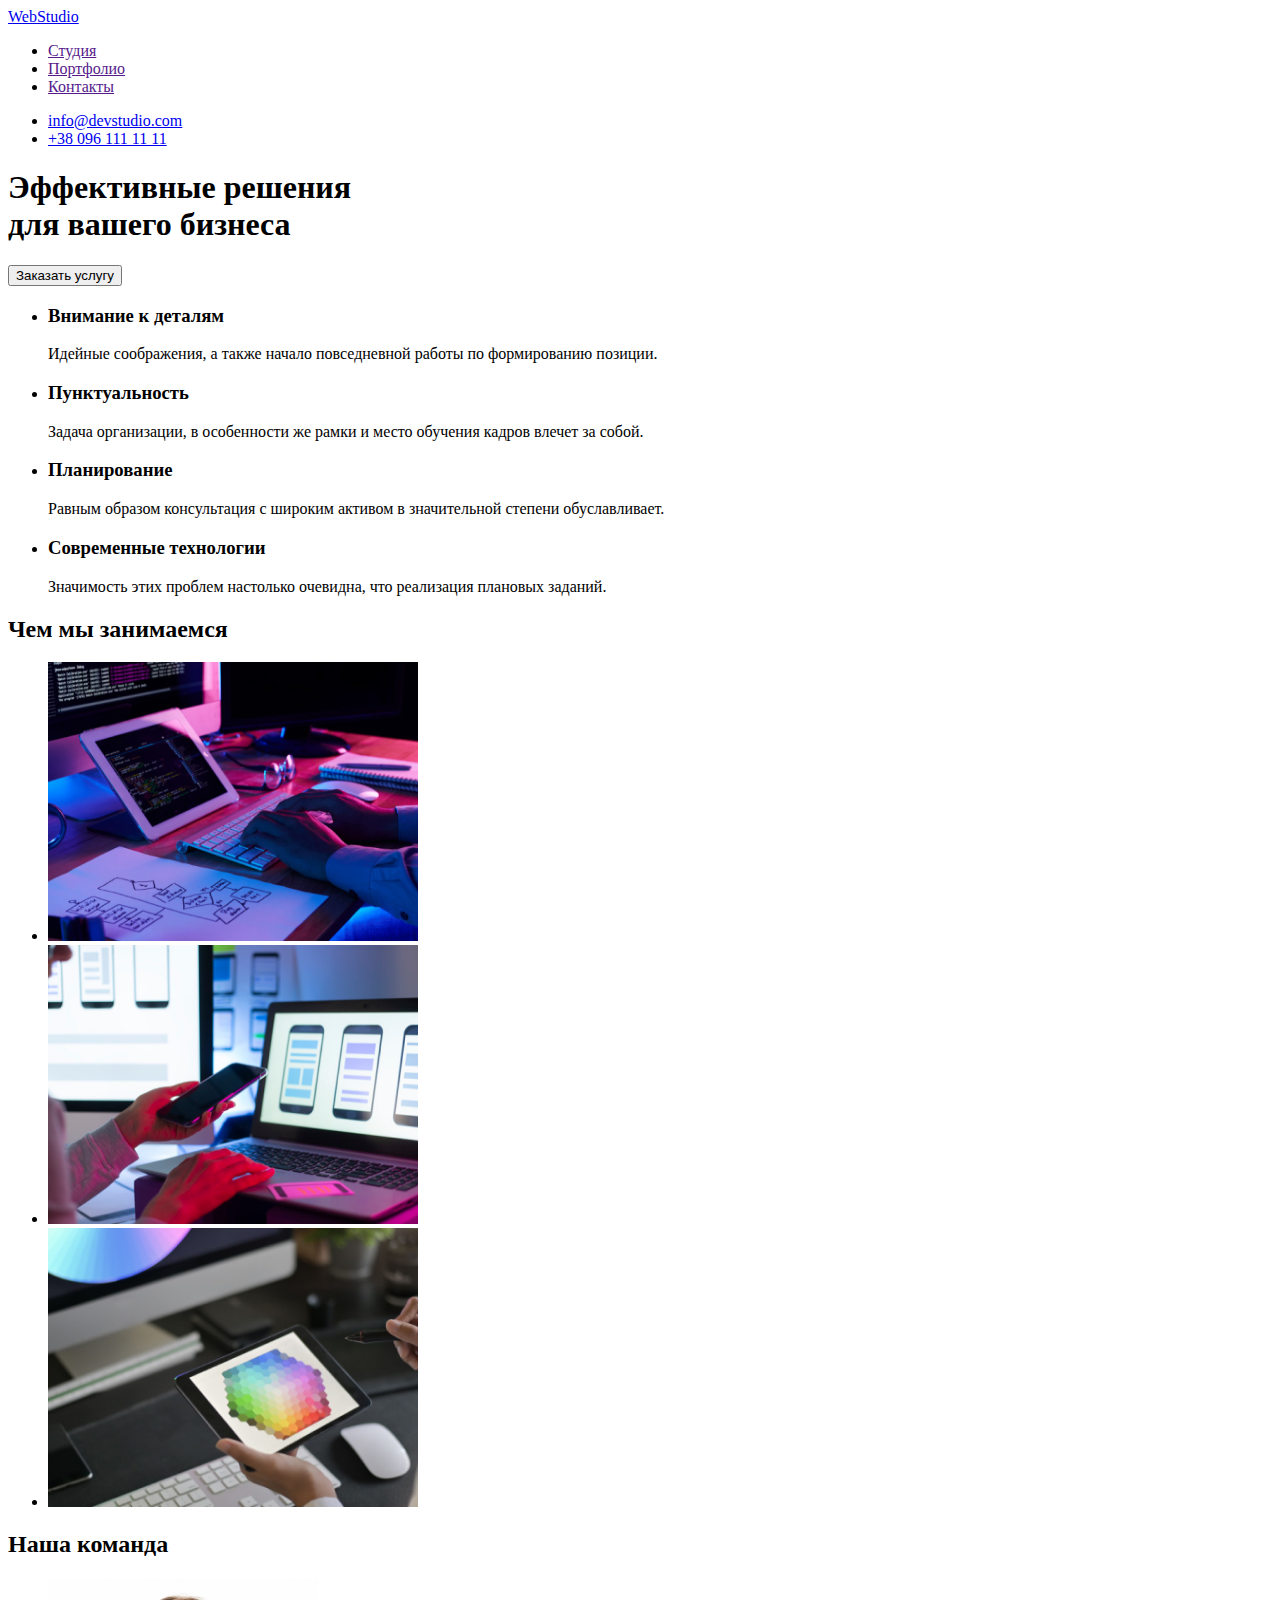
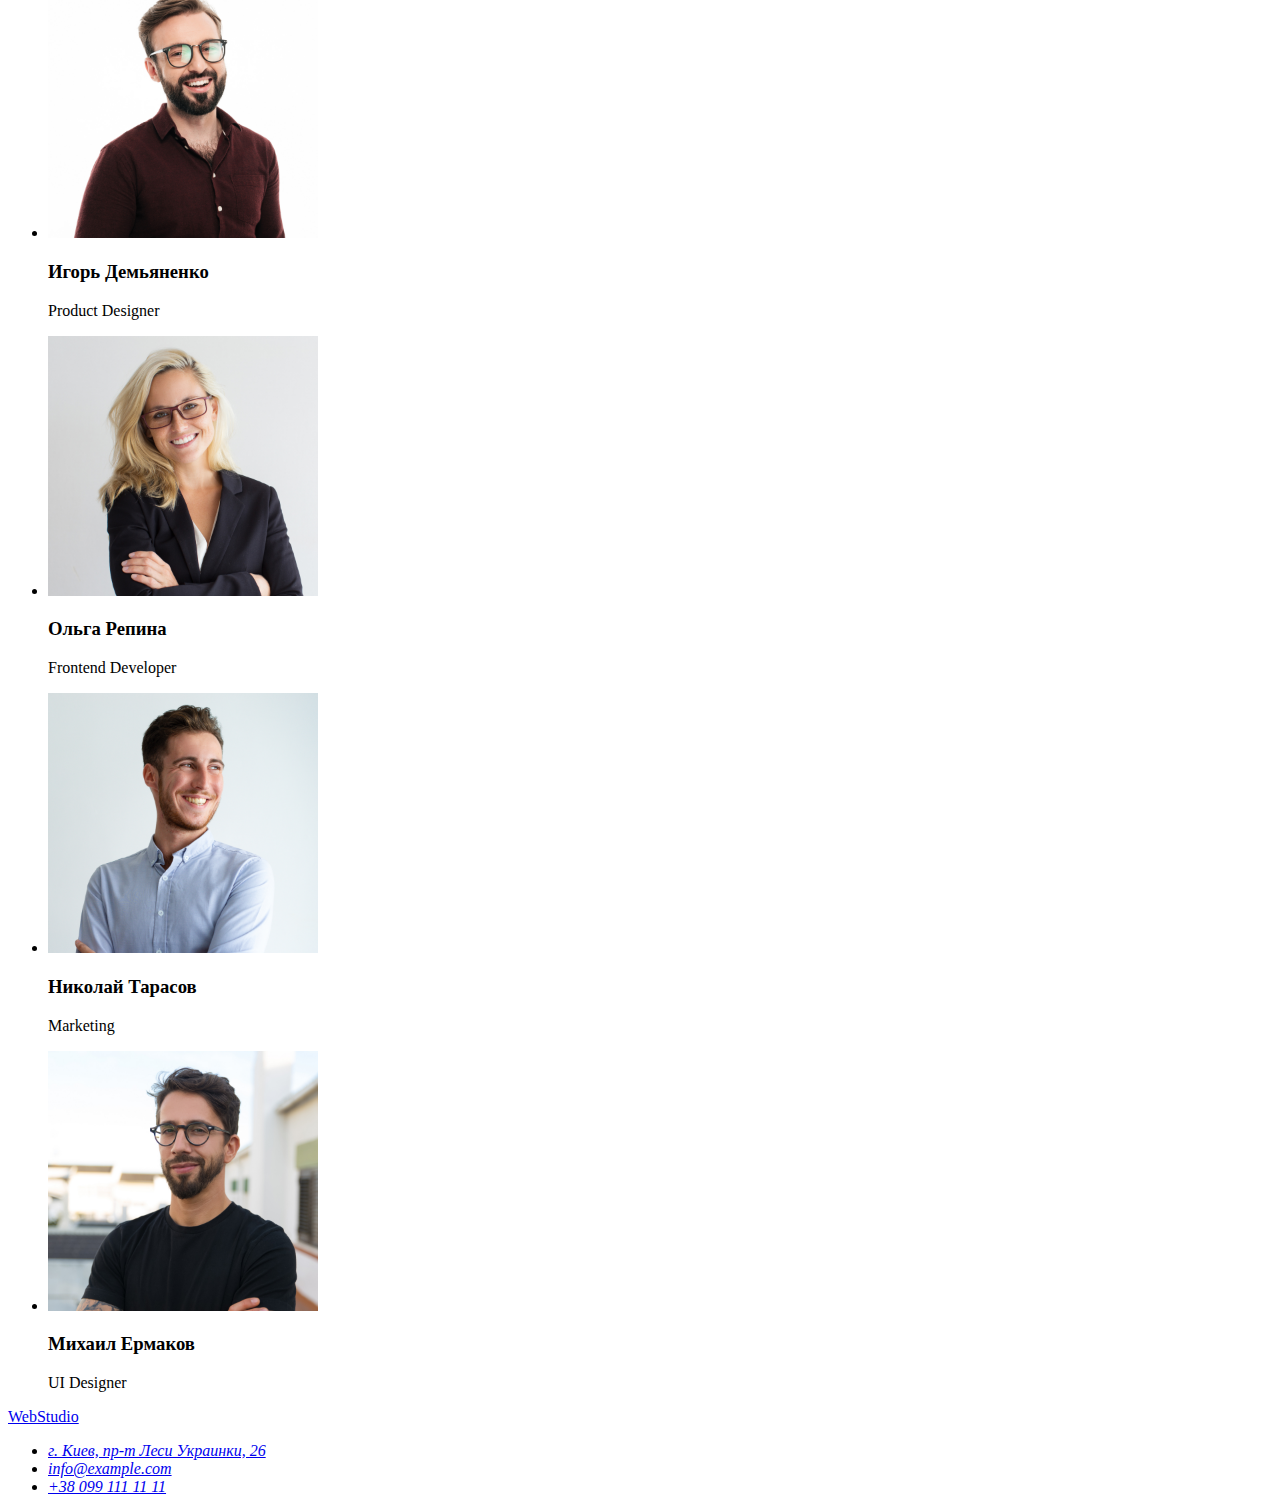
==== index.html @ e50148cd "Copied files from first repositore" ====
<!DOCTYPE html>
<html lang="ru">

<head>
    <meta charset="UTF-8">
    <meta http-equiv="X-UA-Compatible" content="IE=edge">
    <meta name="viewport" content="width=device-width, initial-scale=1.0">
    <title>Студия</title>
</head>
<body>
    <header>
        <nav>
            <a href="./index.html" lang="en">WebStudio</a>
            <ul>
                <li>
                    <a href="">Студия</a>
                </li>
                <li>
                    <a href="">Портфолио</a>
                </li>
                <li>
                    <a href="">Контакты</a>
                </li>
            </ul>
        </nav>
        <ul>
            <li>
                <a href="mailto:info@devstudio.com" lang="en">info@devstudio.com</a>
            </li>
            <li>
                <a href="tel:+380961111111">+38 096 111 11 11</a>
            </li>
        </ul>
    </header>
    <main>
        <!--HERO-->
        <section>
            <h1>Эффективные решения <br> для вашего бизнеса</h1>
            <button type="button">Заказать услугу</button>
        </section>
        <section>
            <h2 hidden>Особенности</h2>
            <ul>
                <li>
                    <h3>Внимание к деталям</h3>
                    <p>Идейные соображения, а также начало повседневной работы по формированию позиции.</p>
                </li>
                <li>
                    <h3>Пунктуальность</h3>
                    <p>Задача организации, в особенности же рамки и место обучения кадров влечет за собой.</p>
                </li>
                <li>
                    <h3>Планирование</h3>
                    <p>Равным образом консультация с широким активом в значительной степени обуславливает.</p>
                </li>
                <li>
                    <h3>Современные технологии</h3>
                    <p>Значимость этих проблем настолько очевидна, что реализация плановых заданий.</p>
                </li>
            </ul>
        </section>
        <section>
            <h2>Чем мы занимаемся</h2>
            <ul>
                <li>
                    <img src="./images/Doing/img-1_1.jpg" alt="Человек набирает код" width="370" height="279">
                </li>
                <li>
                    <img src="./images/Doing/img-1_2.jpg" alt="Человек синхронизирует смартфон" width="370"
                        height="279">
                </li>
                <li>
                    <img src="./images/Doing/img-1_3.jpg" alt="Человек выбирает палитру" width="370" height="279">
                </li>
            </ul>
        </section>
        <section>
            <h2>Наша команда</h2>
            <ul>
                <li>
                    <img src="./images/Team/igor-demyanenko.jpg" alt="Игорь Демьяненко" width="270" height="260">
                    <h3>Игорь Демьяненко</h3>
                    <p lang="en">Product Designer</p>
                </li>
                <li>
                    <img src="./images/Team/olga-repina.jpg" alt="Ольга Репина" width="270" height="260">
                    <h3>Ольга Репина</h3>
                    <p lang="en">Frontend Developer</p>
                </li>
                <li>
                    <img src="./images/Team/nikolay-tarasov.jpg" alt="Николай Тарасов" width="270" height="260">
                    <h3>Николай Тарасов</h3>
                    <p lang="en">Marketing</p>
                </li>
                <li>
                    <img src="./images/Team/michile-ermakov.jpg" alt="Михаил Ермаков" width="270" height="260">
                    <h3>Михаил Ермаков</h3>
                    <p lang="en">UI Designer</p>
                </li>
            </ul>
        </section>
    </main>
    <footer>
        <a href="./index.html" lang="en">WebStudio</a>
        <address>
            <ul>
                <li>
                    <a href="https://goo.gl/maps/LRv18BWCtSfgLsTC7" target="_blank" rel="noopener noreferrer">г. Киев,
                        пр-т Леси
                        Украинки, 26</a>
                </li>
                <li>
                    <a href="mailto:info@example.com" lang="en">info@example.com</a>
                </li>
                <li>
                    <a href="tel:+380991111111">+38 099 111 11 11</a>
                </li>
            </ul>
        </address>
    </footer>
</body>
</html>
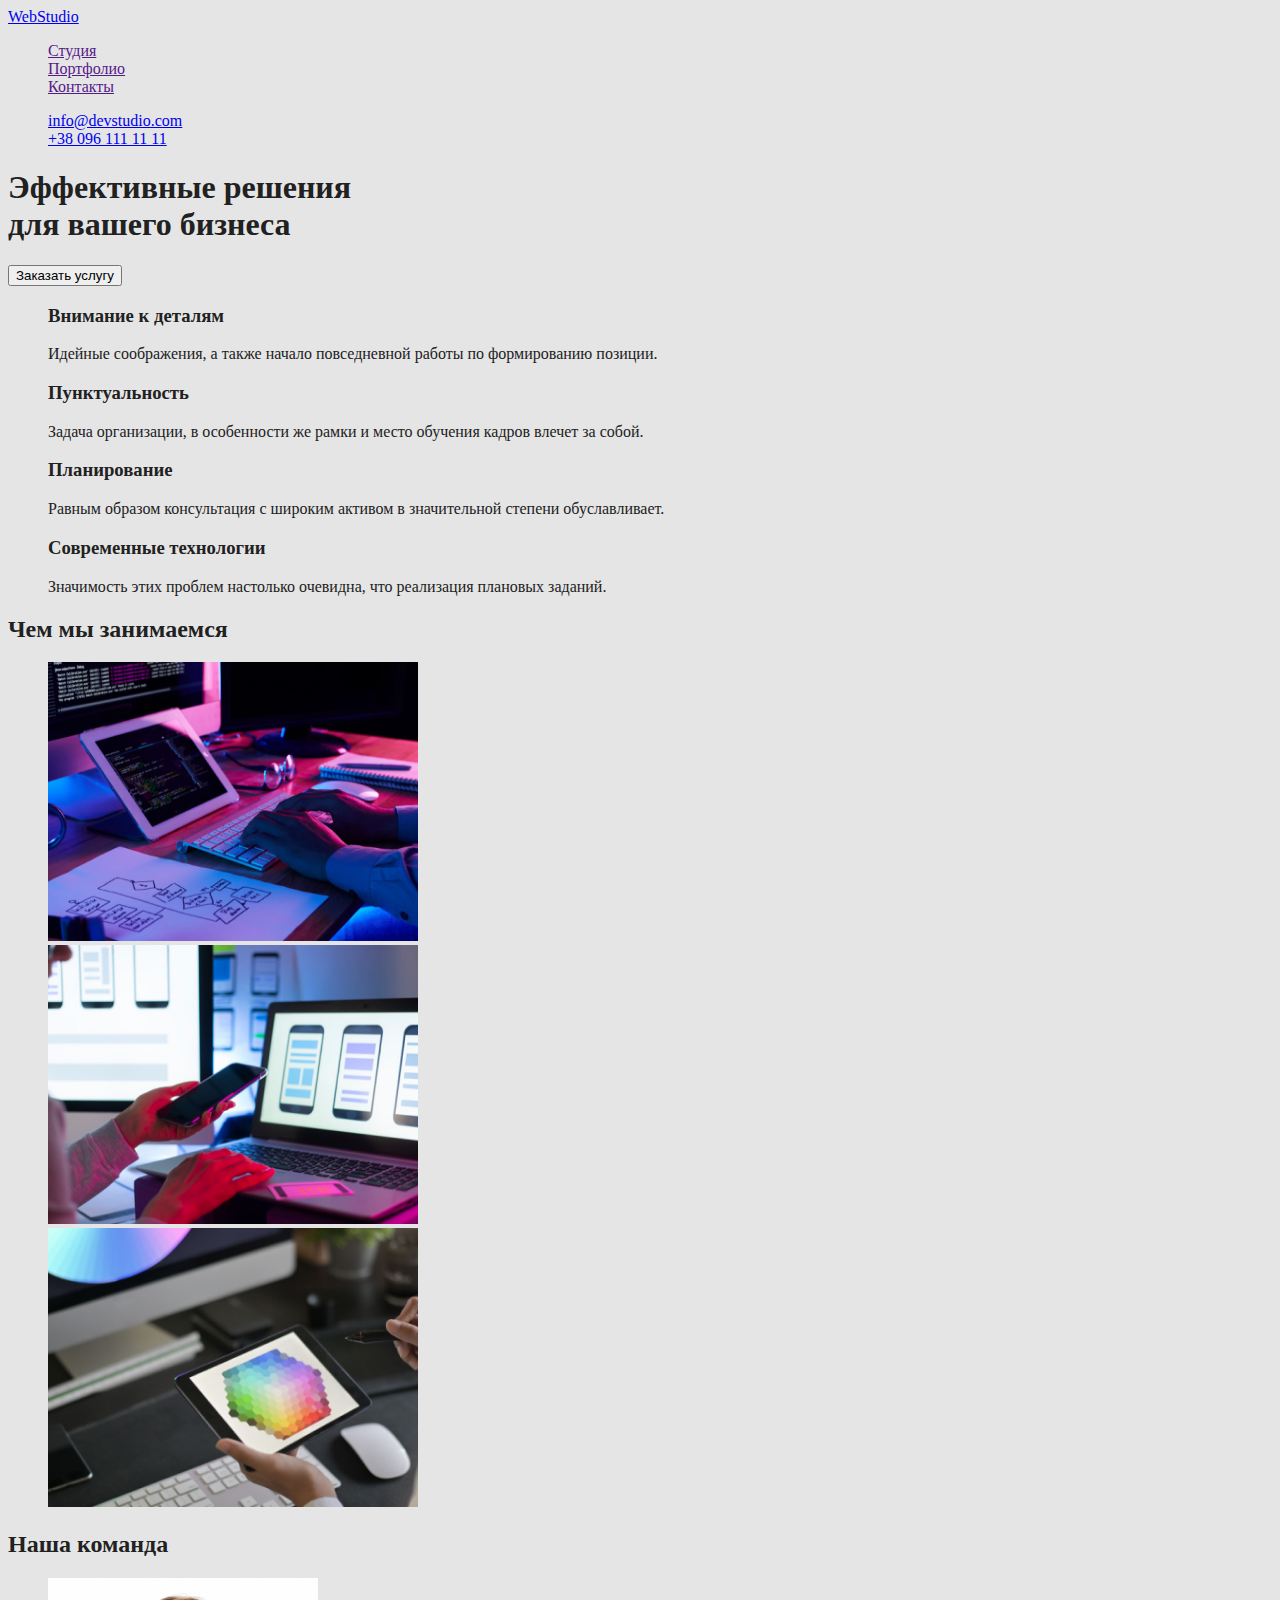
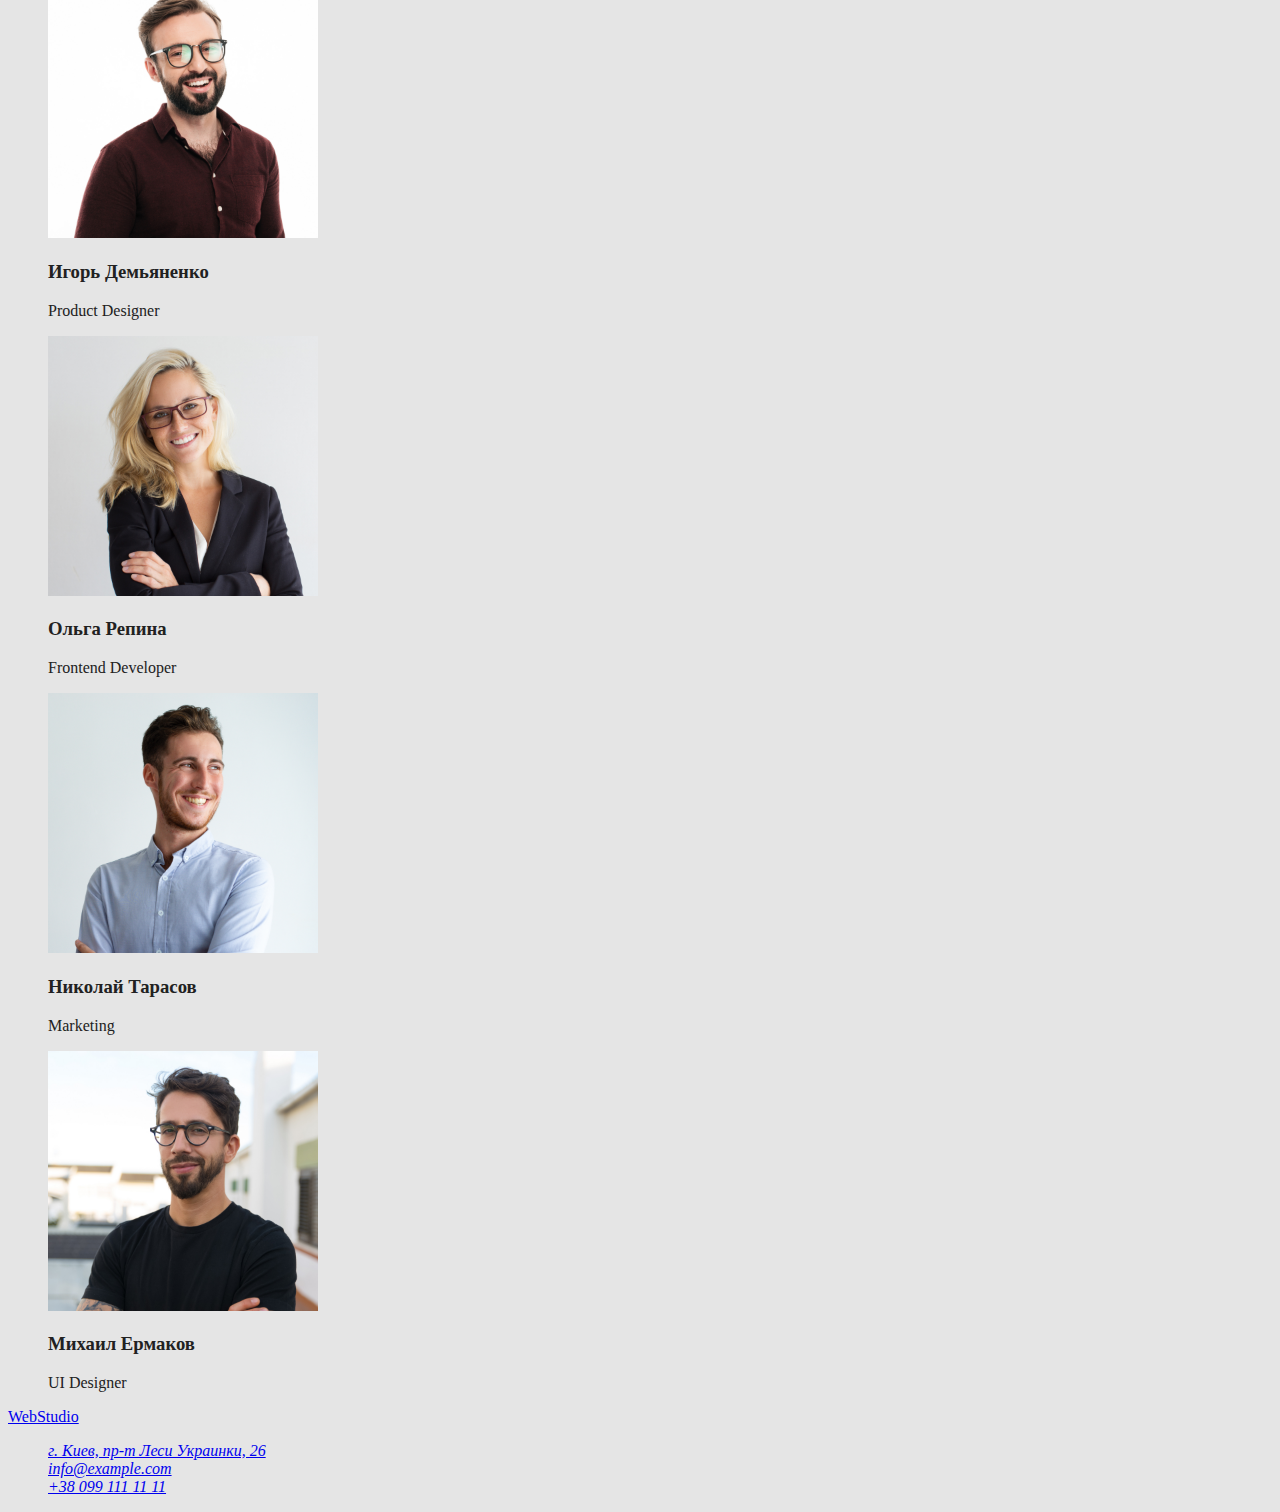
==== commit ed004b94: "list-style none" ====
--- a/index.html
+++ b/index.html
@@ -6,12 +6,13 @@
     <meta http-equiv="X-UA-Compatible" content="IE=edge">
     <meta name="viewport" content="width=device-width, initial-scale=1.0">
     <title>Студия</title>
+    <link rel="stylesheet" href="./css/style.css">
 </head>
 <body>
     <header>
         <nav>
             <a href="./index.html" lang="en">WebStudio</a>
-            <ul>
+            <ul class="site-nav list">
                 <li>
                     <a href="">Студия</a>
                 </li>
@@ -23,7 +24,7 @@
                 </li>
             </ul>
         </nav>
-        <ul>
+        <ul class="contact list">
             <li>
                 <a href="mailto:info@devstudio.com" lang="en">info@devstudio.com</a>
             </li>
@@ -40,7 +41,7 @@
         </section>
         <section>
             <h2 hidden>Особенности</h2>
-            <ul>
+            <ul class="list">
                 <li>
                     <h3>Внимание к деталям</h3>
                     <p>Идейные соображения, а также начало повседневной работы по формированию позиции.</p>
@@ -61,7 +62,7 @@
         </section>
         <section>
             <h2>Чем мы занимаемся</h2>
-            <ul>
+            <ul class="list">
                 <li>
                     <img src="./images/Doing/img-1_1.jpg" alt="Человек набирает код" width="370" height="279">
                 </li>
@@ -76,7 +77,7 @@
         </section>
         <section>
             <h2>Наша команда</h2>
-            <ul>
+            <ul class="list">
                 <li>
                     <img src="./images/Team/igor-demyanenko.jpg" alt="Игорь Демьяненко" width="270" height="260">
                     <h3>Игорь Демьяненко</h3>
@@ -103,7 +104,7 @@
     <footer>
         <a href="./index.html" lang="en">WebStudio</a>
         <address>
-            <ul>
+            <ul class="list">
                 <li>
                     <a href="https://goo.gl/maps/LRv18BWCtSfgLsTC7" target="_blank" rel="noopener noreferrer">г. Киев,
                         пр-т Леси
--- a/css/style.css
+++ b/css/style.css
@@ -0,0 +1,15 @@
+/*основной цвет текста #212121;
+цвет лого #000000;
+цвет лого #2196F3;
+цвет абзаца #757575;
+цвет адрес rgba(255, 255, 255, 0.6);
+цвет адрес #FFFFFF;
+*/
+body {
+  background-color: #e5e5e5;
+  color: #212121;
+}
+
+.list {
+  list-style: none;
+}
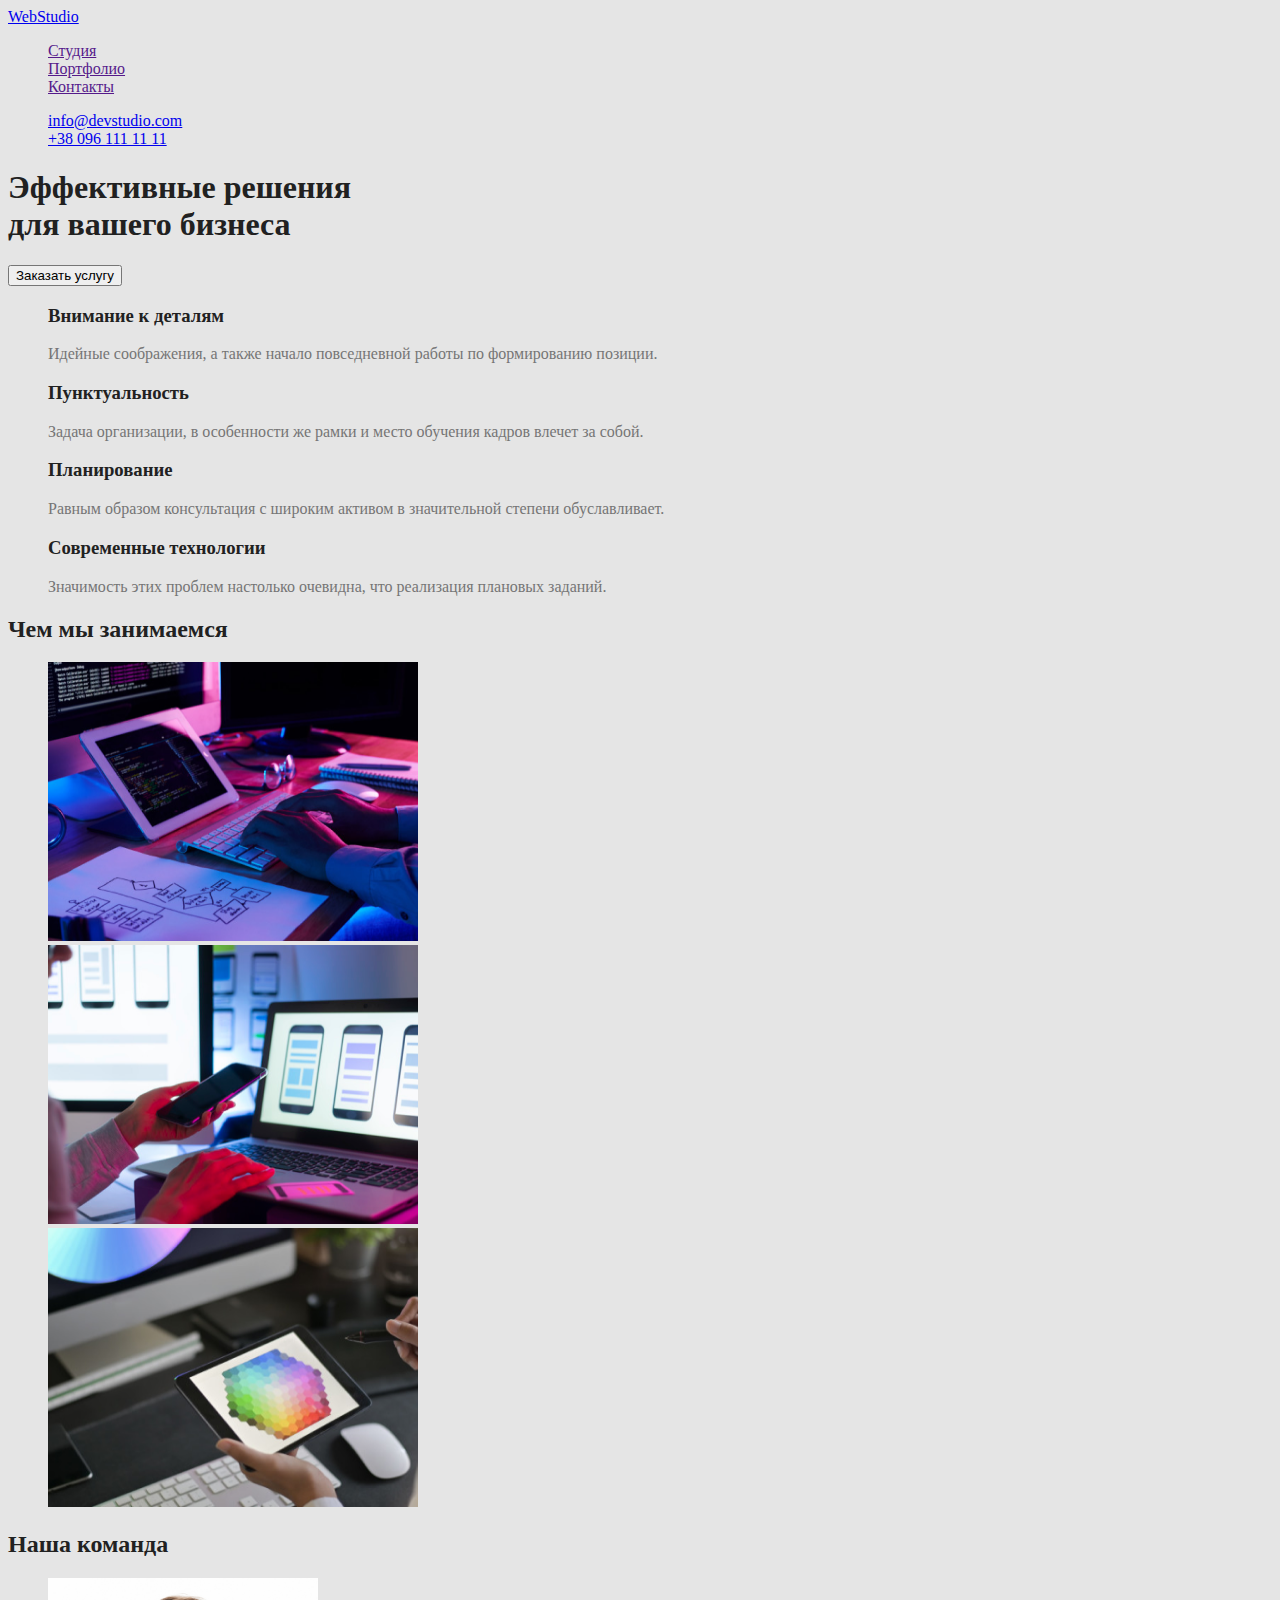
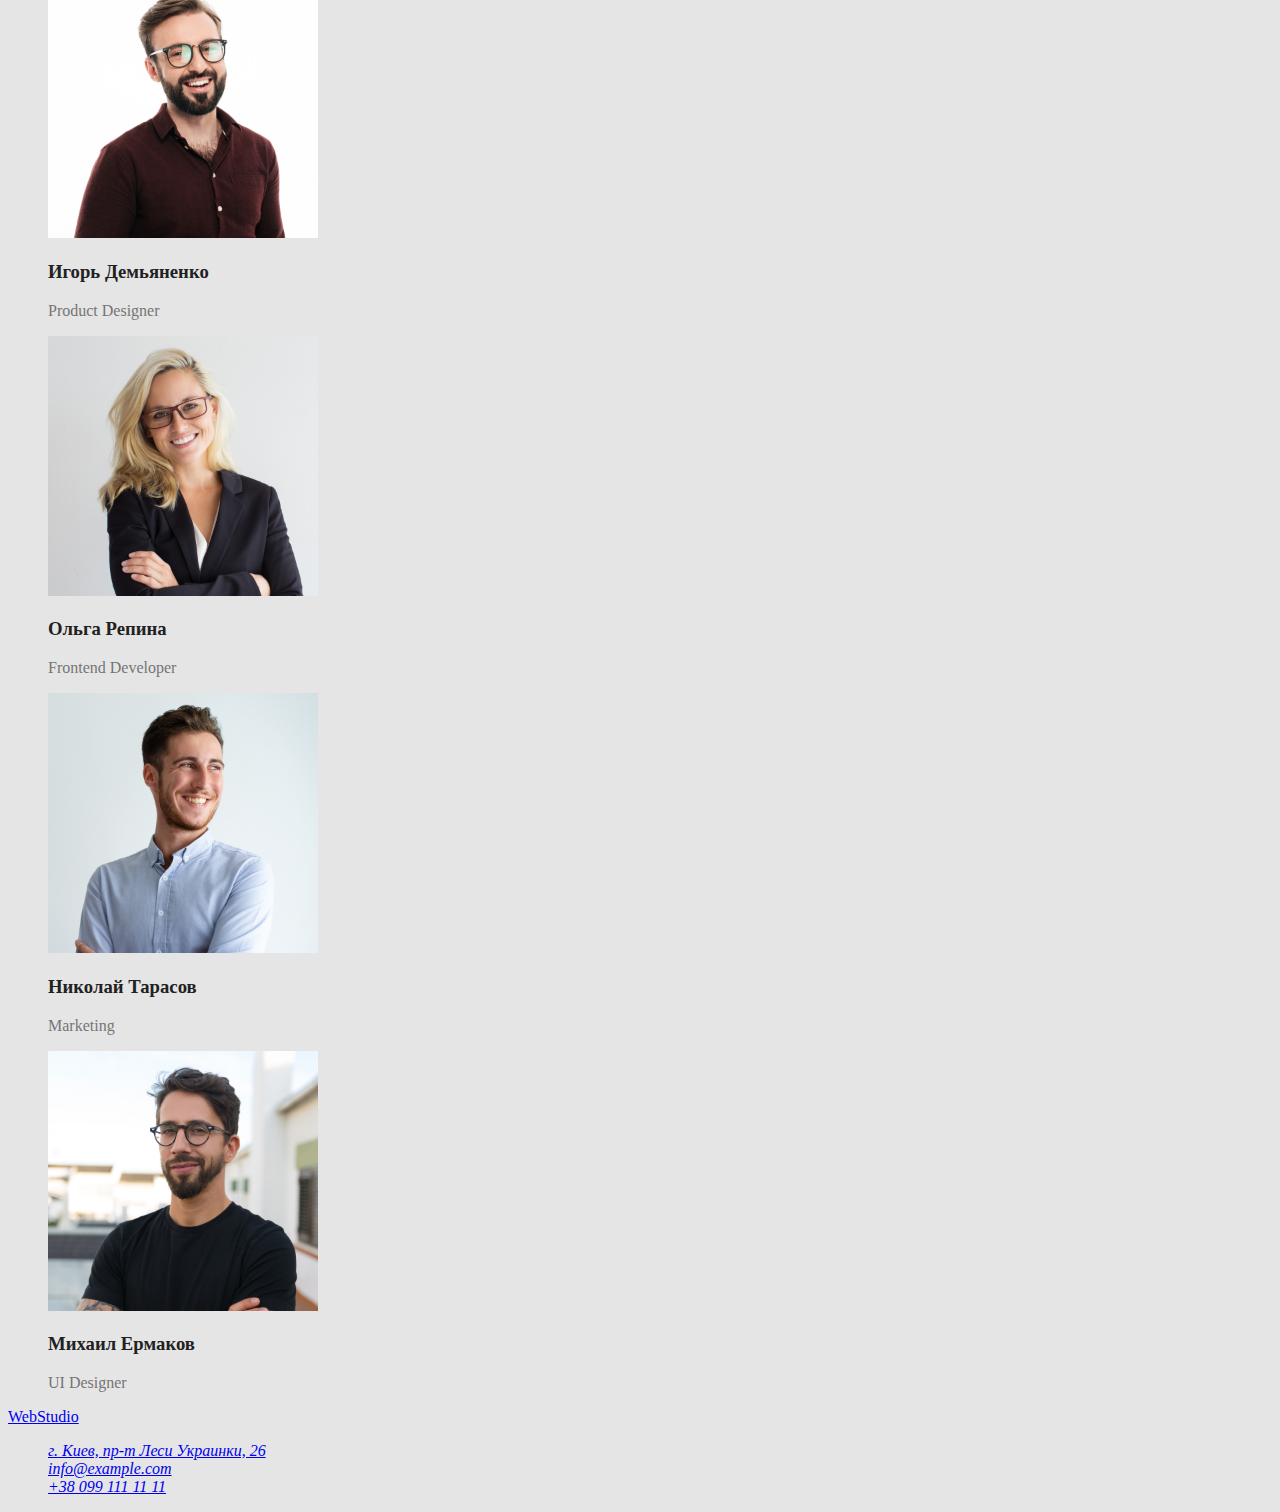
==== commit 65639537: "last" ====
--- a/index.html
+++ b/index.html
@@ -14,13 +14,13 @@
             <a href="./index.html" lang="en">WebStudio</a>
             <ul class="site-nav list">
                 <li>
-                    <a href="">Студия</a>
+                    <a href="" class="link">Студия</a>
                 </li>
                 <li>
-                    <a href="">Портфолио</a>
+                    <a href="" class="link">Портфолио</a>
                 </li>
                 <li>
-                    <a href="">Контакты</a>
+                    <a href="" class="link">Контакты</a>
                 </li>
             </ul>
         </nav>
--- a/css/style.css
+++ b/css/style.css
@@ -1,9 +1,10 @@
 /*основной цвет текста #212121;
 цвет лого #000000;
-цвет лого #2196F3;
+цвет лого и нав #2196F3;
 цвет абзаца #757575;
 цвет адрес rgba(255, 255, 255, 0.6);
 цвет адрес #FFFFFF;
+цвет подвала #2F303A
 */
 body {
   background-color: #e5e5e5;
@@ -13,3 +14,45 @@
 .list {
   list-style: none;
 }
+
+.site-nav .link:hover,
+.link:focus {
+  color: #2196f3;
+}
+
+.full-logo {
+  color: black;
+}
+
+.full-logo-footer {
+  color: #ffffff;
+}
+
+.web-logo {
+  color: #2196f3;
+}
+
+p {
+  color: #757575;
+}
+
+.contact {
+  color: #757575;
+}
+
+.bottom-part {
+  background-color: #2f303a;
+}
+
+.address-link {
+  color: rgba(255, 255, 255, 0.6);
+}
+
+.buttons {
+  color: #f5f4fa;
+}
+
+.buttons:hover,
+.buttons:focus {
+  color: #2196f3;
+}
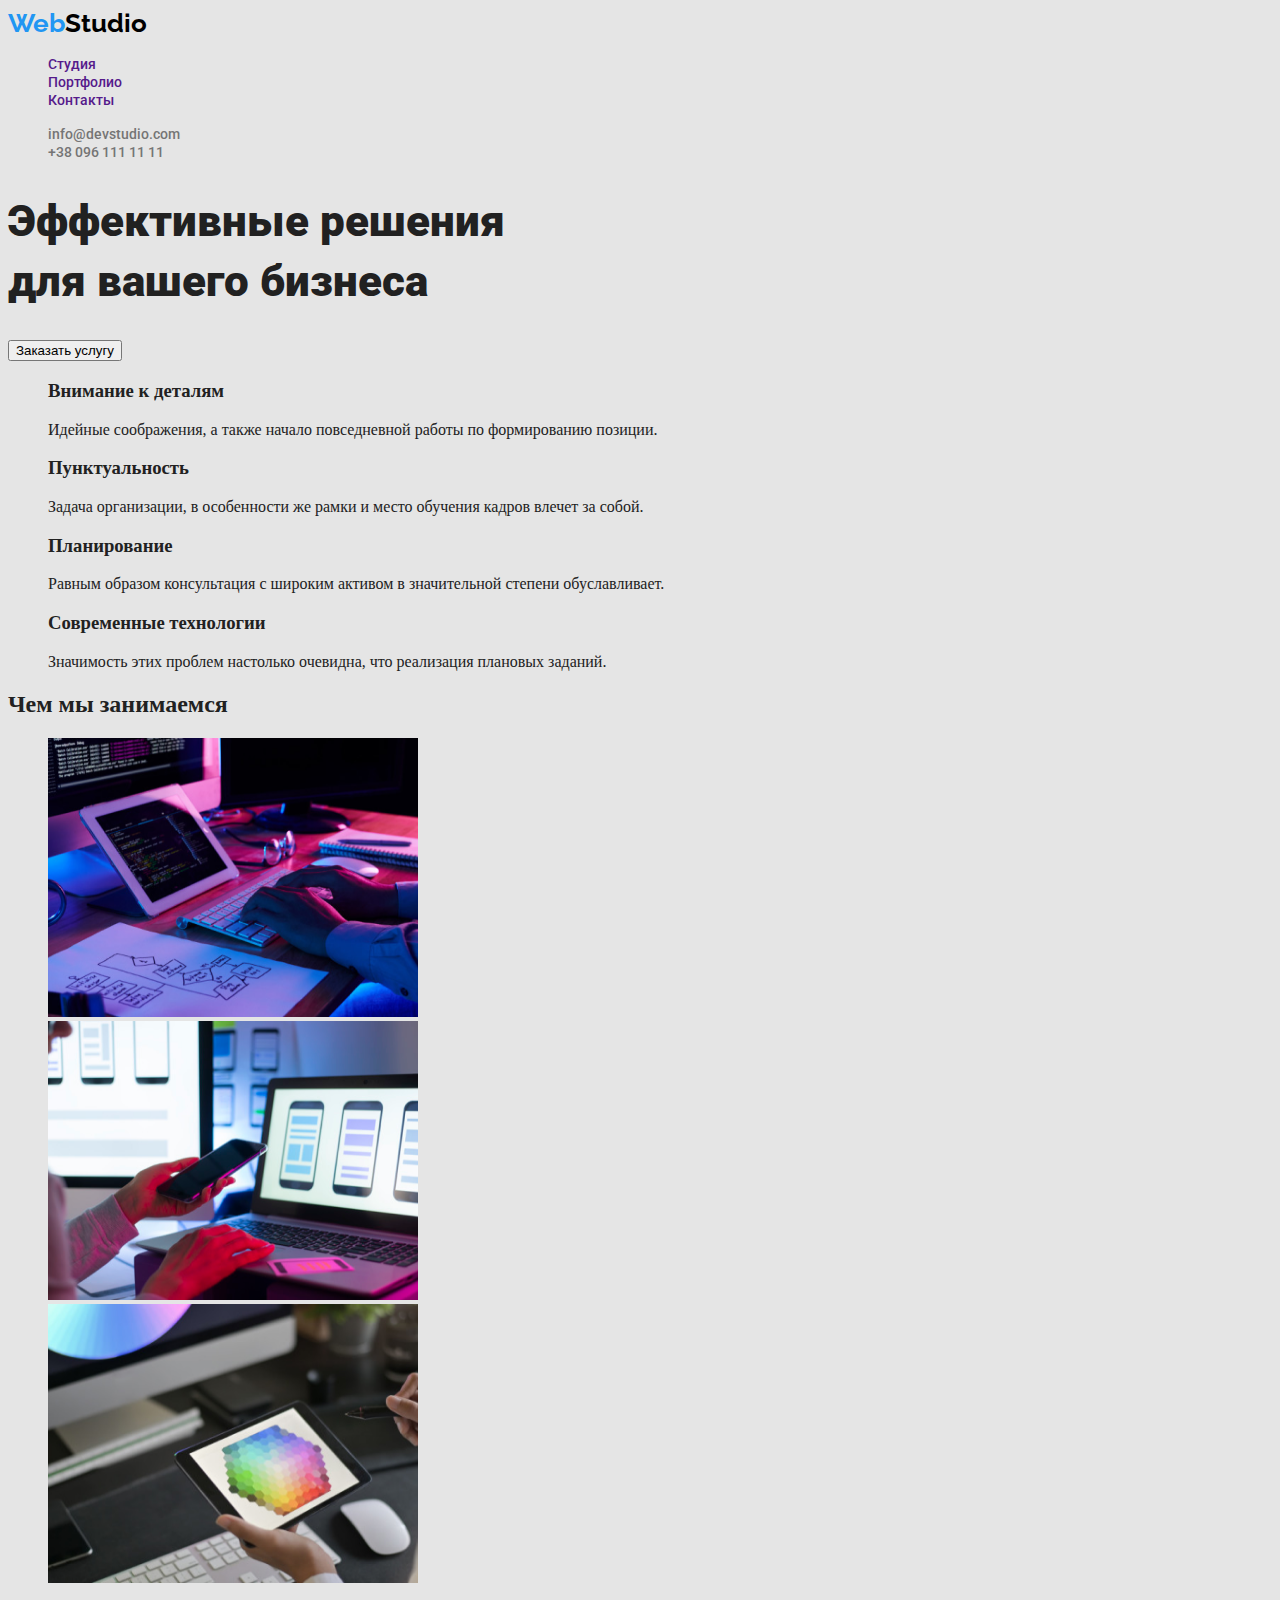
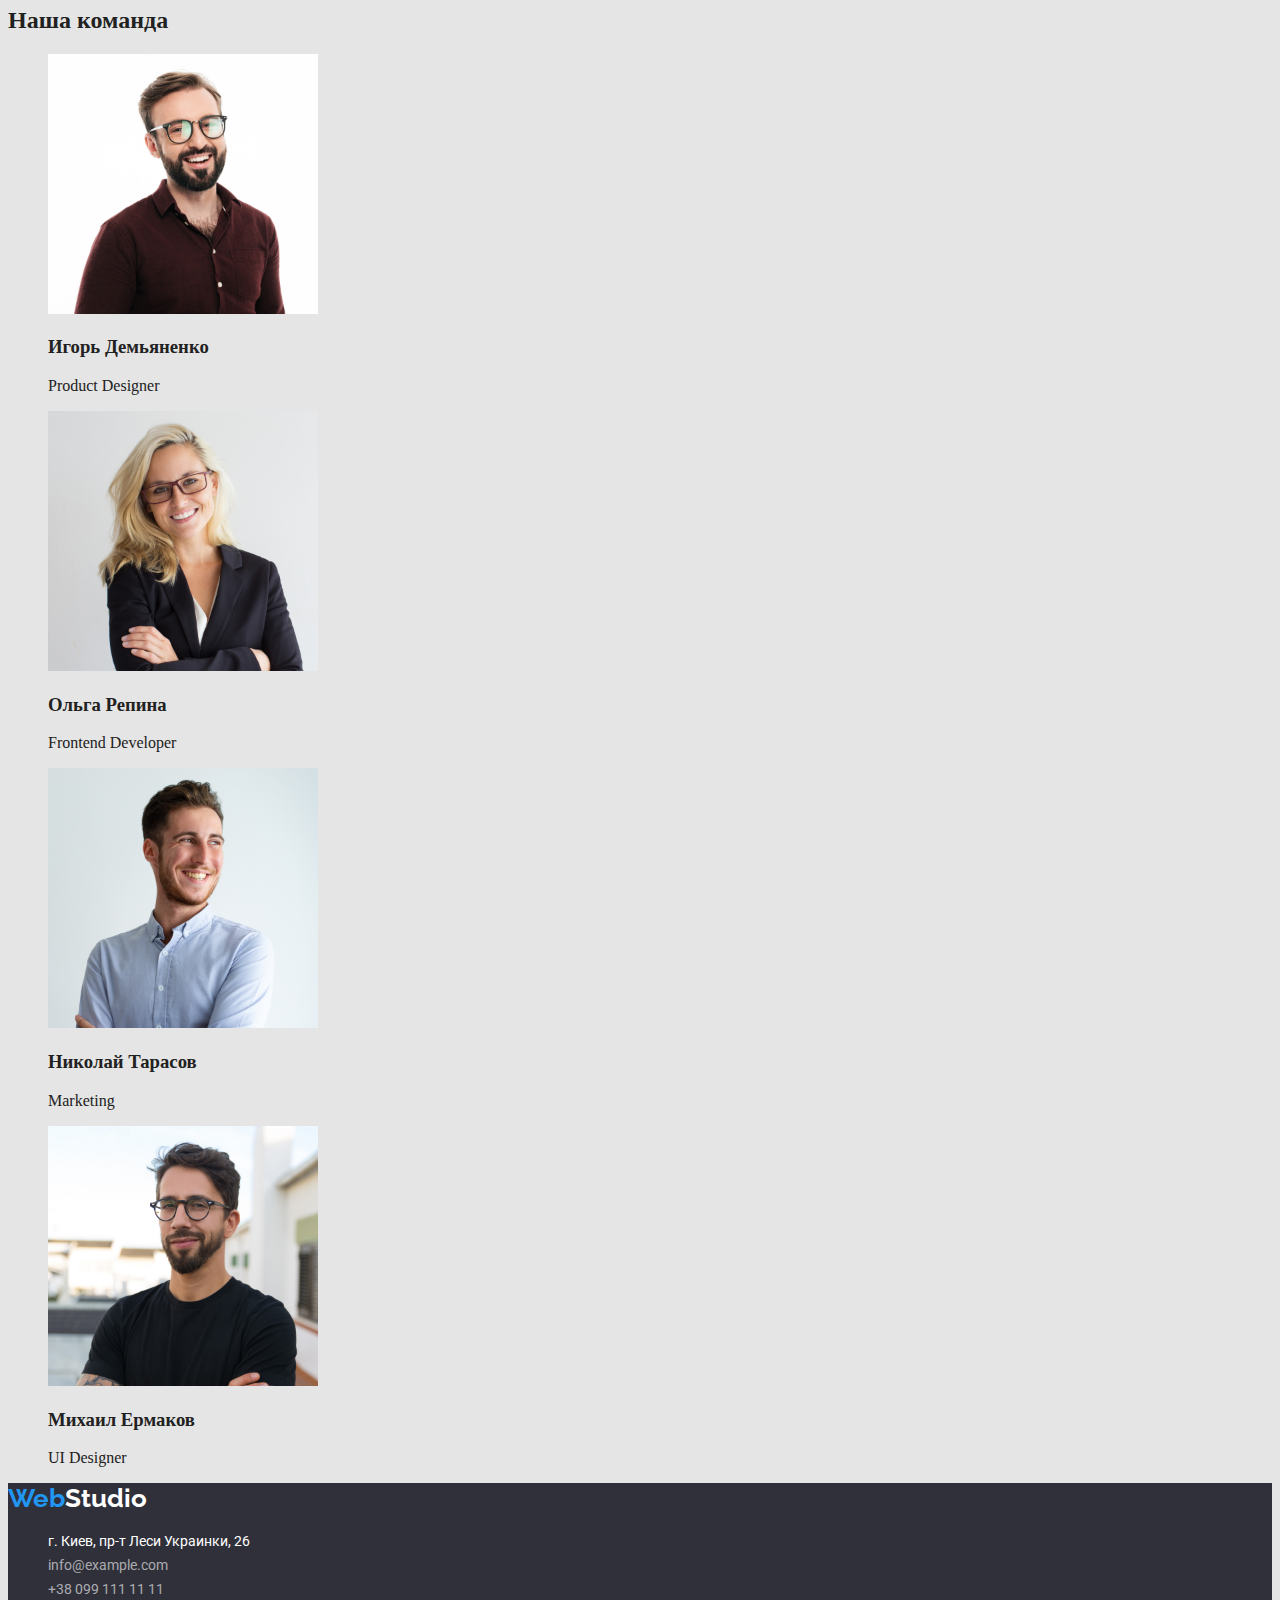
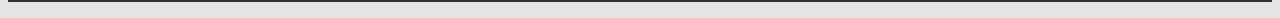
==== commit 386c7a4c: "work with index" ====
--- a/index.html
+++ b/index.html
@@ -6,12 +6,15 @@
     <meta http-equiv="X-UA-Compatible" content="IE=edge">
     <meta name="viewport" content="width=device-width, initial-scale=1.0">
     <title>Студия</title>
+    <link rel="preconnect" href="https://fonts.gstatic.com">
+    <link href="https://fonts.googleapis.com/css2?family=Raleway:wght@700&family=Roboto:wght@400;500;700;900&display=swap"
+        rel="stylesheet">
     <link rel="stylesheet" href="./css/style.css">
 </head>
 <body>
     <header>
         <nav>
-            <a href="./index.html" lang="en">WebStudio</a>
+            <a href="./index.html" lang="en" class="full-logo"><span class="web-logo">Web</span>Studio</a>
             <ul class="site-nav list">
                 <li>
                     <a href="" class="link">Студия</a>
@@ -26,10 +29,10 @@
         </nav>
         <ul class="contact list">
             <li>
-                <a href="mailto:info@devstudio.com" lang="en">info@devstudio.com</a>
+                <a href="mailto:info@devstudio.com" lang="en" class="address-link">info@devstudio.com</a>
             </li>
             <li>
-                <a href="tel:+380961111111">+38 096 111 11 11</a>
+                <a href="tel:+380961111111" class="address-link">+38 096 111 11 11</a>
             </li>
         </ul>
     </header>
@@ -102,22 +105,25 @@
         </section>
     </main>
     <footer>
-        <a href="./index.html" lang="en">WebStudio</a>
-        <address>
-            <ul class="list">
-                <li>
-                    <a href="https://goo.gl/maps/LRv18BWCtSfgLsTC7" target="_blank" rel="noopener noreferrer">г. Киев,
-                        пр-т Леси
-                        Украинки, 26</a>
-                </li>
-                <li>
-                    <a href="mailto:info@example.com" lang="en">info@example.com</a>
-                </li>
-                <li>
-                    <a href="tel:+380991111111">+38 099 111 11 11</a>
-                </li>
-            </ul>
-        </address>
+        <div class="bottom-part">
+            <a href="./index.html" lang="en" class="full-logo-footer"><span class="web-logo">Web</span>Studio</a>
+            <address>
+                <ul class="list">
+                    <li>
+                        <a href="https://goo.gl/maps/LRv18BWCtSfgLsTC7" target="_blank" rel="noopener noreferrer"
+                            class="address-footer">г. Киев,
+                            пр-т Леси
+                            Украинки, 26</a>
+                    </li>
+                    <li>
+                        <a href="mailto:info@example.com" lang="en" class="address-link">info@example.com</a>
+                    </li>
+                    <li>
+                        <a href="tel:+380991111111" class="address-link">+38 099 111 11 11</a>
+                    </li>
+                </ul>
+            </address>
+        </div>
     </footer>
 </body>
 </html>--- a/css/style.css
+++ b/css/style.css
@@ -1,11 +1,3 @@
-/*основной цвет текста #212121;
-цвет лого #000000;
-цвет лого и нав #2196F3;
-цвет абзаца #757575;
-цвет адрес rgba(255, 255, 255, 0.6);
-цвет адрес #FFFFFF;
-цвет подвала #2F303A
-*/
 body {
   background-color: #e5e5e5;
   color: #212121;
@@ -17,42 +9,137 @@
 
 .site-nav .link:hover,
 .link:focus {
+  font-family: Roboto;
+  font-style: normal;
+  font-weight: 500;
+  font-size: 14px;
+  line-height: 1.14;
   color: #2196f3;
+  text-decoration: none;
 }
 
+.site-nav .link {
+  font-family: Roboto;
+  font-style: normal;
+  font-weight: 500;
+  font-size: 14px;
+  line-height: 1.14;
+  text-decoration: none;
+}
+
+.contact a {
+  font-family: Roboto;
+  font-style: normal;
+  font-weight: 500;
+  font-size: 14px;
+  line-height: 1.2;
+  color: #757575;
+  text-decoration: none;
+}
+
+.button-link {
+  font-family: Roboto;
+  font-style: normal;
+  font-weight: 500;
+  font-size: 16px;
+  line-height: 1.6;
+  border: none;
+  background: #f5f4fa;
+  cursor: pointer;
+  border-radius: 4px;
+}
+
+.button-link:focus,
+.button-link:hover {
+  font-family: Roboto;
+  font-style: normal;
+  font-weight: 500;
+  font-size: 16px;
+  line-height: 1.6;
+  color: #ffffff;
+  background-color: #2196f3;
+  cursor: pointer;
+  border-radius: 4px;
+}
 .full-logo {
+  font-family: Raleway;
+  font-style: normal;
+  font-weight: bold;
+  font-size: 26px;
+  line-height: 1.2;
   color: black;
+  text-decoration: none;
 }
 
 .full-logo-footer {
+  font-family: Raleway;
+  font-style: normal;
+  font-weight: bold;
+  font-size: 26px;
+  line-height: 1.2;
   color: #ffffff;
+  text-decoration: none;
 }
 
 .web-logo {
   color: #2196f3;
 }
 
-p {
-  color: #757575;
-}
-
-.contact {
-  color: #757575;
-}
-
 .bottom-part {
   background-color: #2f303a;
 }
 
-.address-link {
-  color: rgba(255, 255, 255, 0.6);
+.examples h3 {
+  font-family: Roboto;
+  font-style: normal;
+  font-weight: bold;
+  font-size: 18px;
+  line-height: 2;
 }
 
-.buttons {
-  color: #f5f4fa;
+.examples p {
+  font-family: Roboto;
+  font-style: normal;
+  font-weight: normal;
+  font-size: 16px;
+  line-height: 1.8;
+  color: #757575;
 }
 
-.buttons:hover,
-.buttons:focus {
+.address-link {
+  font-family: Roboto;
+  font-style: normal;
+  font-weight: normal;
+  font-size: 14px;
+  line-height: 1.7;
+  color: rgba(255, 255, 255, 0.6);
+  text-decoration: none;
+}
+
+.address-link:hover,
+.address-link:focus {
+  font-family: Roboto;
+  font-style: normal;
+  font-weight: 500;
+  font-size: 14px;
+  line-height: 1.2;
   color: #2196f3;
 }
+
+.address-footer {
+  font-family: Roboto;
+  font-style: normal;
+  font-weight: normal;
+  font-size: 14px;
+  line-height: 1.7;
+  color: #ffffff;
+  text-decoration: none;
+}
+
+h1 {
+  font-family: Roboto;
+  font-style: normal;
+  font-weight: 900;
+  font-size: 44px;
+  line-height: 60px;
+}
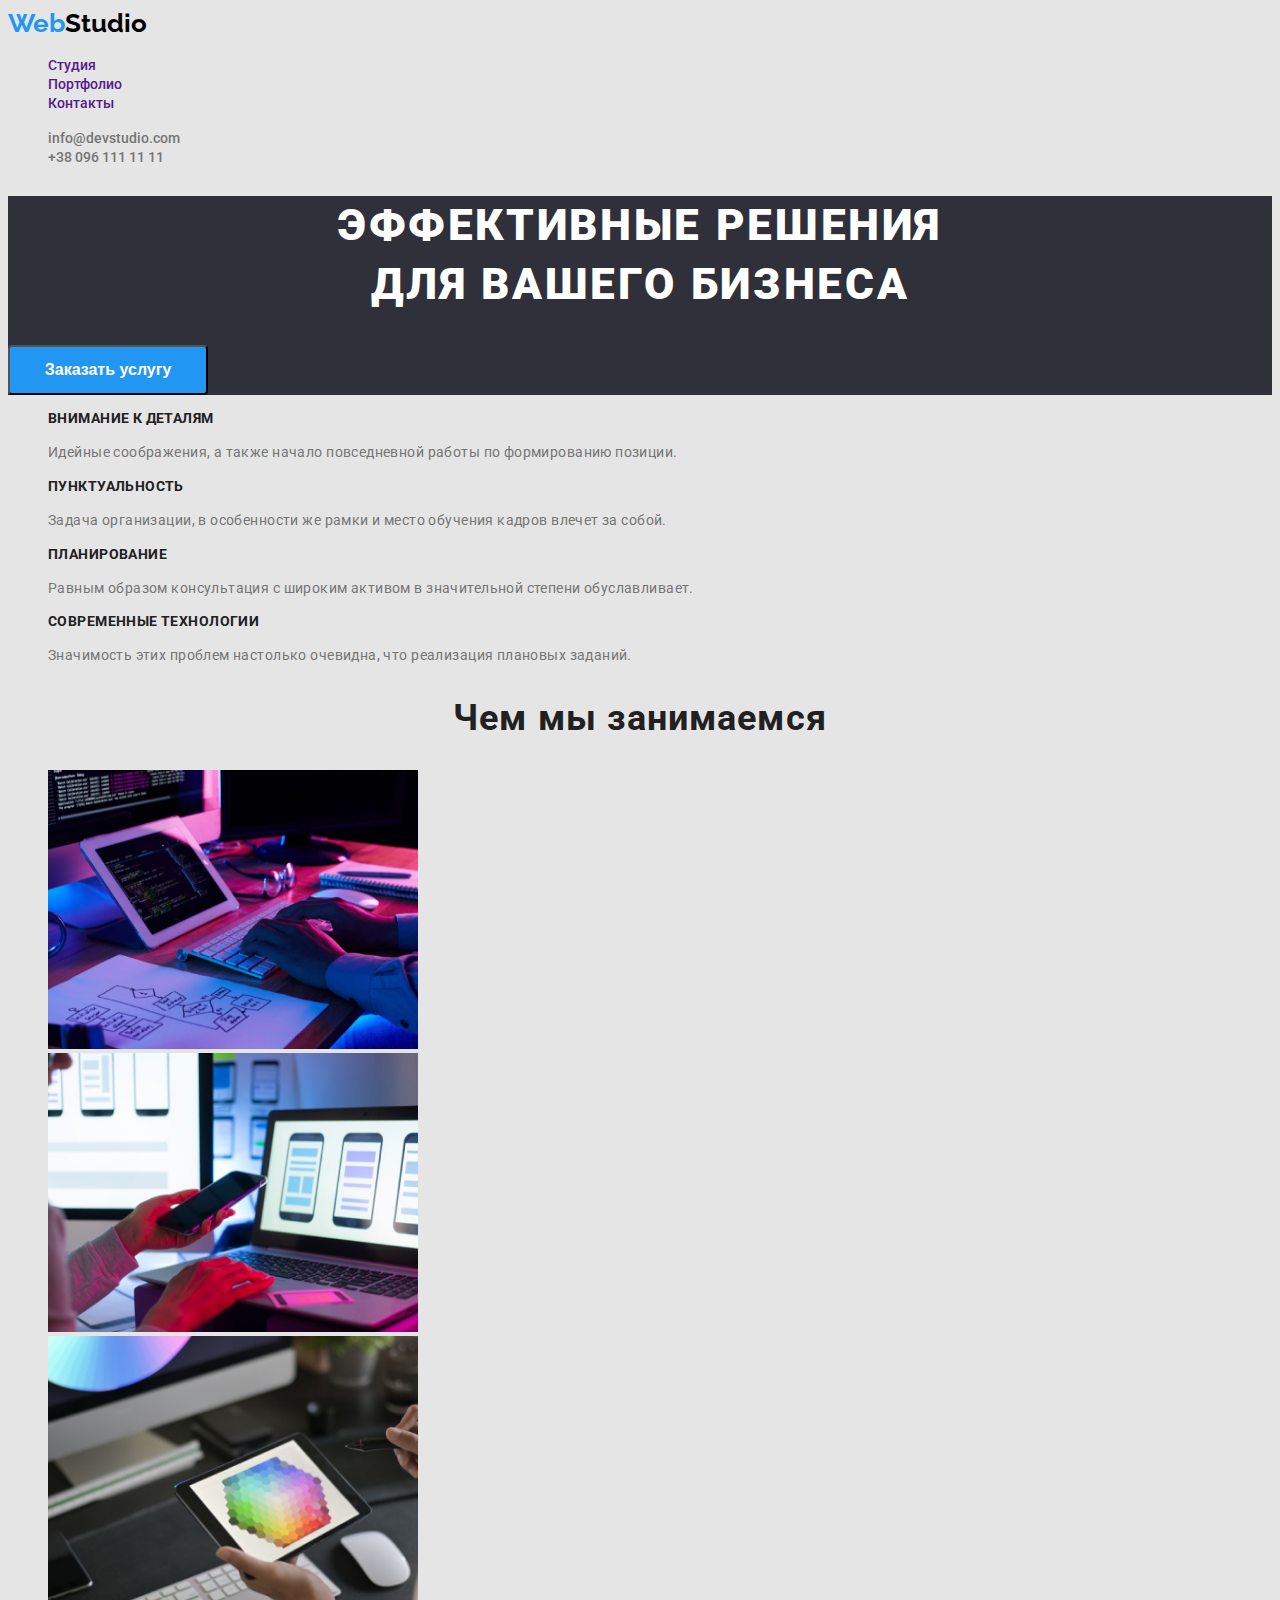
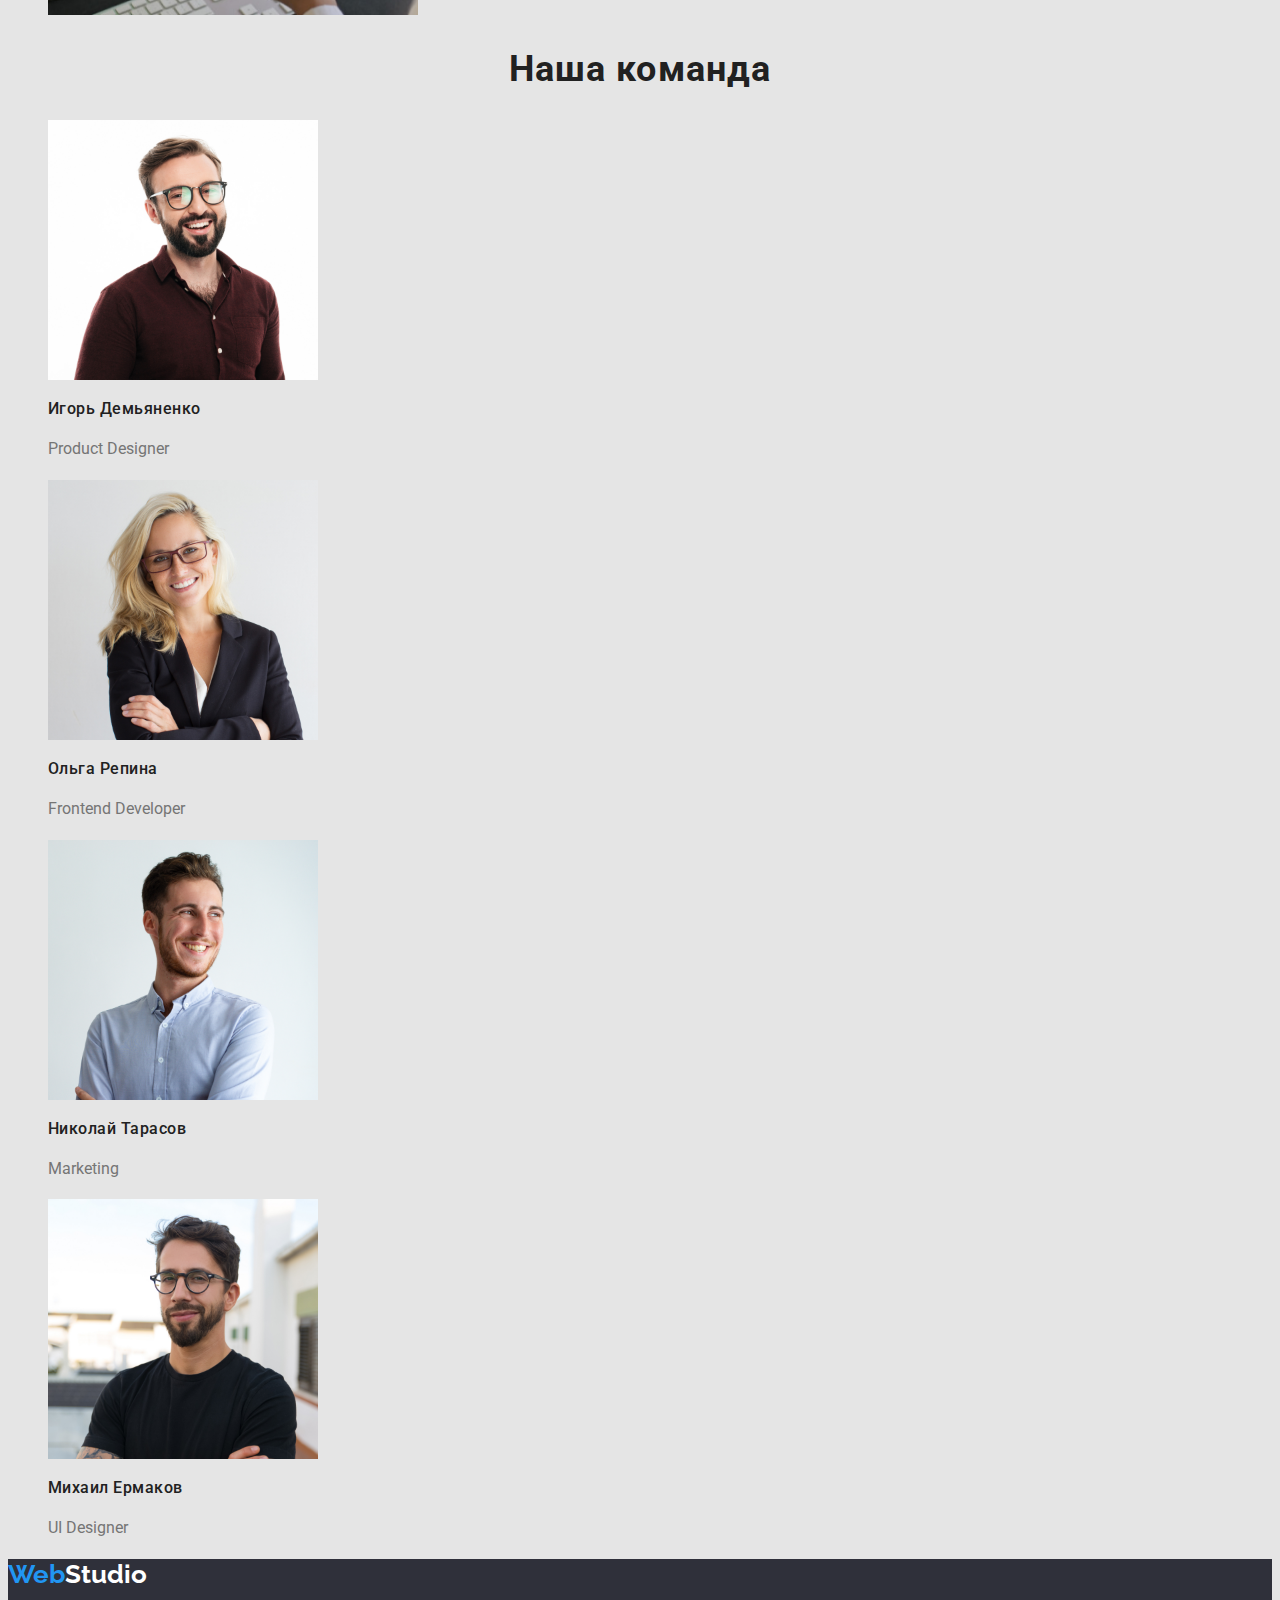
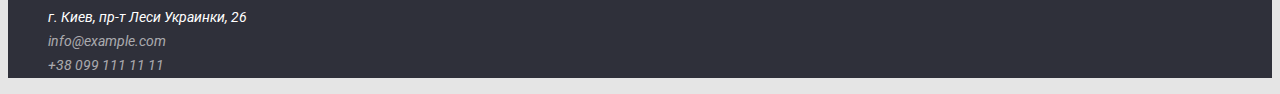
==== commit f186b4c7: "optimization css" ====
--- a/index.html
+++ b/index.html
@@ -38,13 +38,13 @@
     </header>
     <main>
         <!--HERO-->
-        <section>
+        <section class="hero-section">
             <h1>Эффективные решения <br> для вашего бизнеса</h1>
-            <button type="button">Заказать услугу</button>
+            <button type="button" class="hero-button-link">Заказать услугу</button>
         </section>
         <section>
             <h2 hidden>Особенности</h2>
-            <ul class="list">
+            <ul class="details list">
                 <li>
                     <h3>Внимание к деталям</h3>
                     <p>Идейные соображения, а также начало повседневной работы по формированию позиции.</p>
@@ -64,7 +64,7 @@
             </ul>
         </section>
         <section>
-            <h2>Чем мы занимаемся</h2>
+            <h2 class="doing">Чем мы занимаемся</h2>
             <ul class="list">
                 <li>
                     <img src="./images/Doing/img-1_1.jpg" alt="Человек набирает код" width="370" height="279">
@@ -80,7 +80,7 @@
         </section>
         <section>
             <h2>Наша команда</h2>
-            <ul class="list">
+            <ul class="team list">
                 <li>
                     <img src="./images/Team/igor-demyanenko.jpg" alt="Игорь Демьяненко" width="270" height="260">
                     <h3>Игорь Демьяненко</h3>
--- a/css/style.css
+++ b/css/style.css
@@ -1,4 +1,6 @@
 body {
+  font-family: Roboto;
+  font-style: normal;
   background-color: #e5e5e5;
   color: #212121;
 }
@@ -9,8 +11,6 @@
 
 .site-nav .link:hover,
 .link:focus {
-  font-family: Roboto;
-  font-style: normal;
   font-weight: 500;
   font-size: 14px;
   line-height: 1.14;
@@ -19,8 +19,6 @@
 }
 
 .site-nav .link {
-  font-family: Roboto;
-  font-style: normal;
   font-weight: 500;
   font-size: 14px;
   line-height: 1.14;
@@ -28,8 +26,6 @@
 }
 
 .contact a {
-  font-family: Roboto;
-  font-style: normal;
   font-weight: 500;
   font-size: 14px;
   line-height: 1.2;
@@ -38,8 +34,6 @@
 }
 
 .button-link {
-  font-family: Roboto;
-  font-style: normal;
   font-weight: 500;
   font-size: 16px;
   line-height: 1.6;
@@ -51,8 +45,6 @@
 
 .button-link:focus,
 .button-link:hover {
-  font-family: Roboto;
-  font-style: normal;
   font-weight: 500;
   font-size: 16px;
   line-height: 1.6;
@@ -61,6 +53,19 @@
   cursor: pointer;
   border-radius: 4px;
 }
+
+.hero-button-link {
+  font-weight: bold;
+  font-size: 16px;
+  line-height: 1.87;
+  color: #ffffff;
+  background-color: #2196f3;
+  cursor: pointer;
+  width: 200px;
+  height: 50px;
+  border-radius: 4px;
+}
+
 .full-logo {
   font-family: Raleway;
   font-style: normal;
@@ -90,25 +95,36 @@
 }
 
 .examples h3 {
-  font-family: Roboto;
-  font-style: normal;
   font-weight: bold;
   font-size: 18px;
   line-height: 2;
 }
 
-.examples p {
-  font-family: Roboto;
-  font-style: normal;
+.examples p,
+.team p {
   font-weight: normal;
   font-size: 16px;
   line-height: 1.8;
   color: #757575;
 }
 
+.details h3 {
+  font-weight: bold;
+  font-size: 14px;
+  line-height: 1.14;
+  letter-spacing: 0.03em;
+  text-transform: uppercase;
+}
+
+.details p {
+  font-weight: normal;
+  font-size: 14px;
+  line-height: 1.71;
+  letter-spacing: 0.03em;
+  color: #757575;
+}
+
 .address-link {
-  font-family: Roboto;
-  font-style: normal;
   font-weight: normal;
   font-size: 14px;
   line-height: 1.7;
@@ -118,8 +134,6 @@
 
 .address-link:hover,
 .address-link:focus {
-  font-family: Roboto;
-  font-style: normal;
   font-weight: 500;
   font-size: 14px;
   line-height: 1.2;
@@ -127,8 +141,6 @@
 }
 
 .address-footer {
-  font-family: Roboto;
-  font-style: normal;
   font-weight: normal;
   font-size: 14px;
   line-height: 1.7;
@@ -136,10 +148,39 @@
   text-decoration: none;
 }
 
+.hero-section {
+  background-color: #2f303a;
+}
+
 h1 {
-  font-family: Roboto;
-  font-style: normal;
   font-weight: 900;
   font-size: 44px;
-  line-height: 60px;
+  line-height: 1.36;
+  color: #ffffff;
+  text-align: center;
+  letter-spacing: 0.06em;
+  text-transform: uppercase;
 }
+
+.doing {
+  font-weight: bold;
+  font-size: 36px;
+  line-height: 1.16;
+  text-align: center;
+  letter-spacing: 0.03em;
+}
+
+h2 {
+  font-weight: bold;
+  font-size: 36px;
+  line-height: 1.16;
+  text-align: center;
+  letter-spacing: 0.03em;
+}
+
+.team h3 {
+  font-weight: 500;
+  font-size: 16px;
+  line-height: 1.18;
+  letter-spacing: 0.03em;
+}
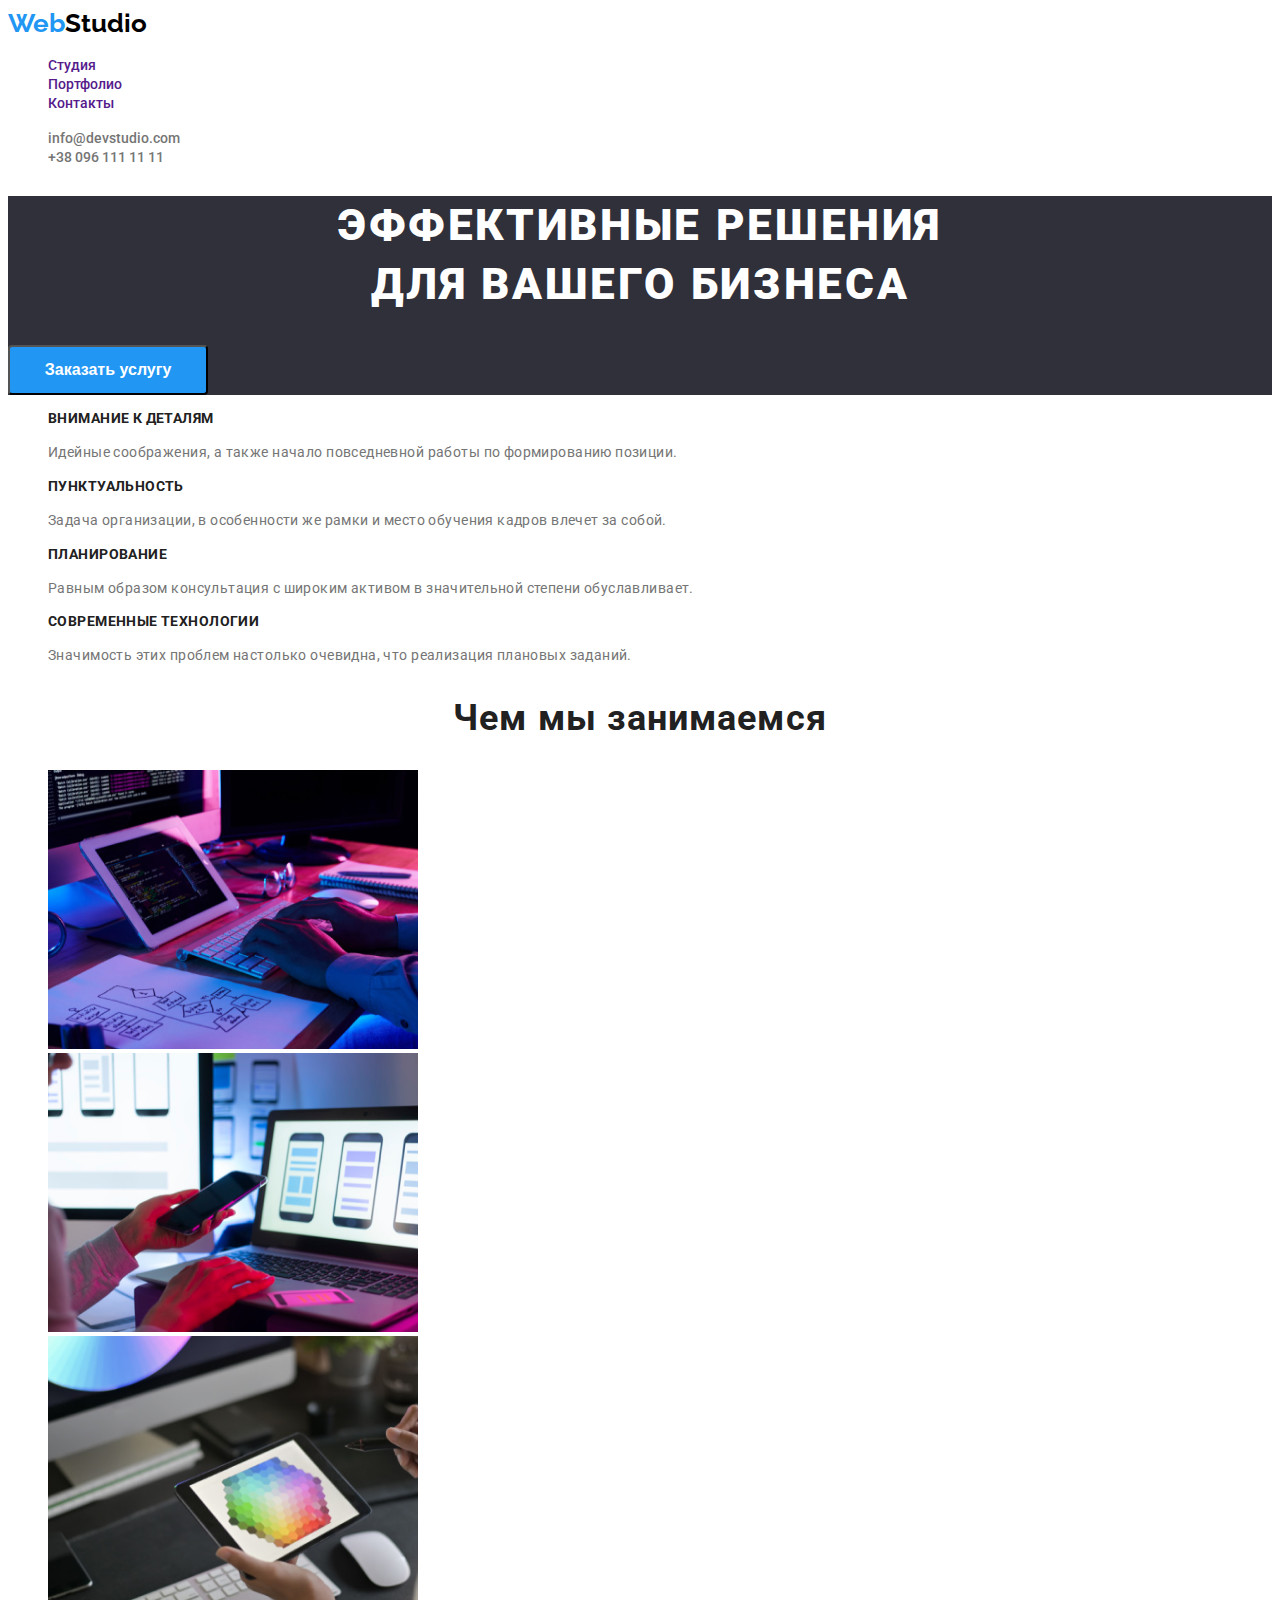
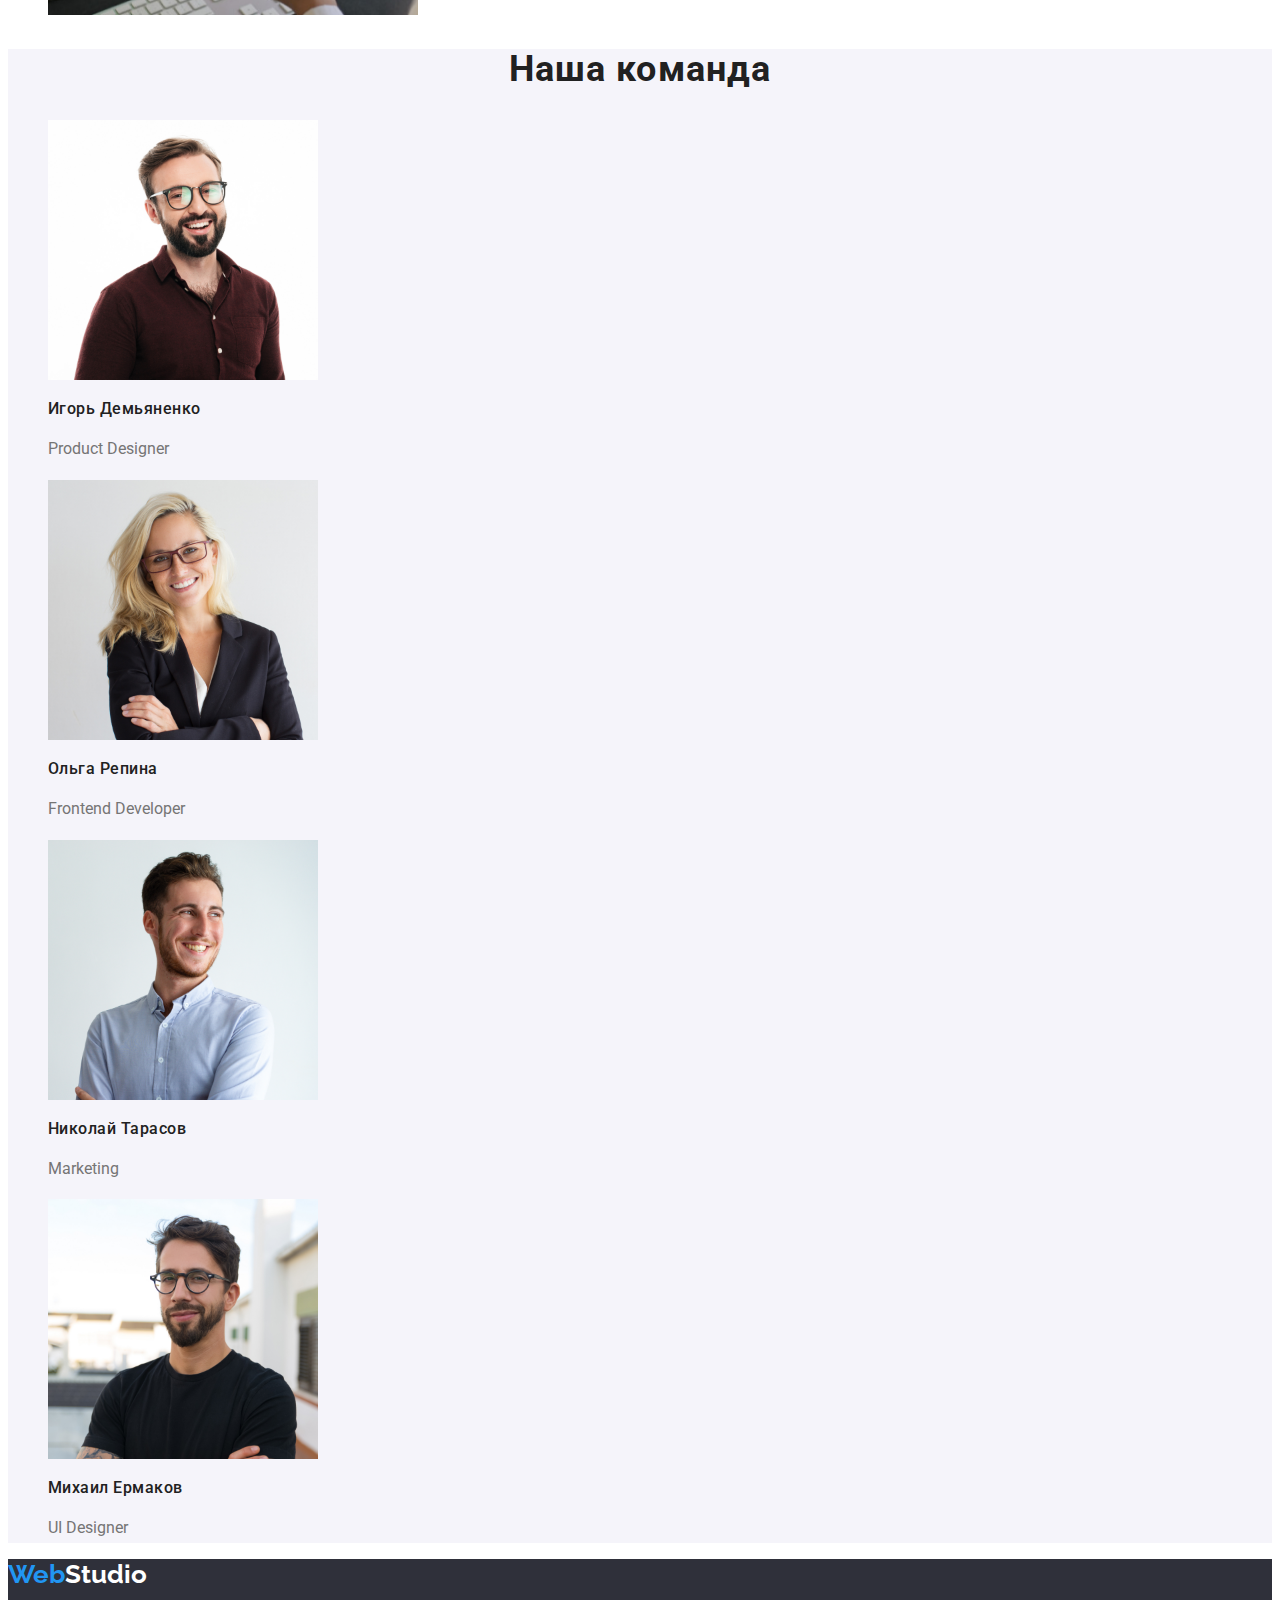
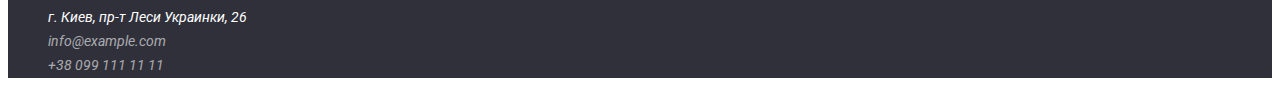
==== commit 84e9bc62: "changed bacground" ====
--- a/index.html
+++ b/index.html
@@ -78,7 +78,7 @@
                 </li>
             </ul>
         </section>
-        <section>
+        <section class="our-team">
             <h2>Наша команда</h2>
             <ul class="team list">
                 <li>
--- a/css/style.css
+++ b/css/style.css
@@ -1,7 +1,7 @@
 body {
   font-family: Roboto;
   font-style: normal;
-  background-color: #e5e5e5;
+  background-color: #ffffff;
   color: #212121;
 }
 
@@ -184,3 +184,7 @@
   line-height: 1.18;
   letter-spacing: 0.03em;
 }
+
+.our-team {
+  background-color: #f5f4fa;
+}
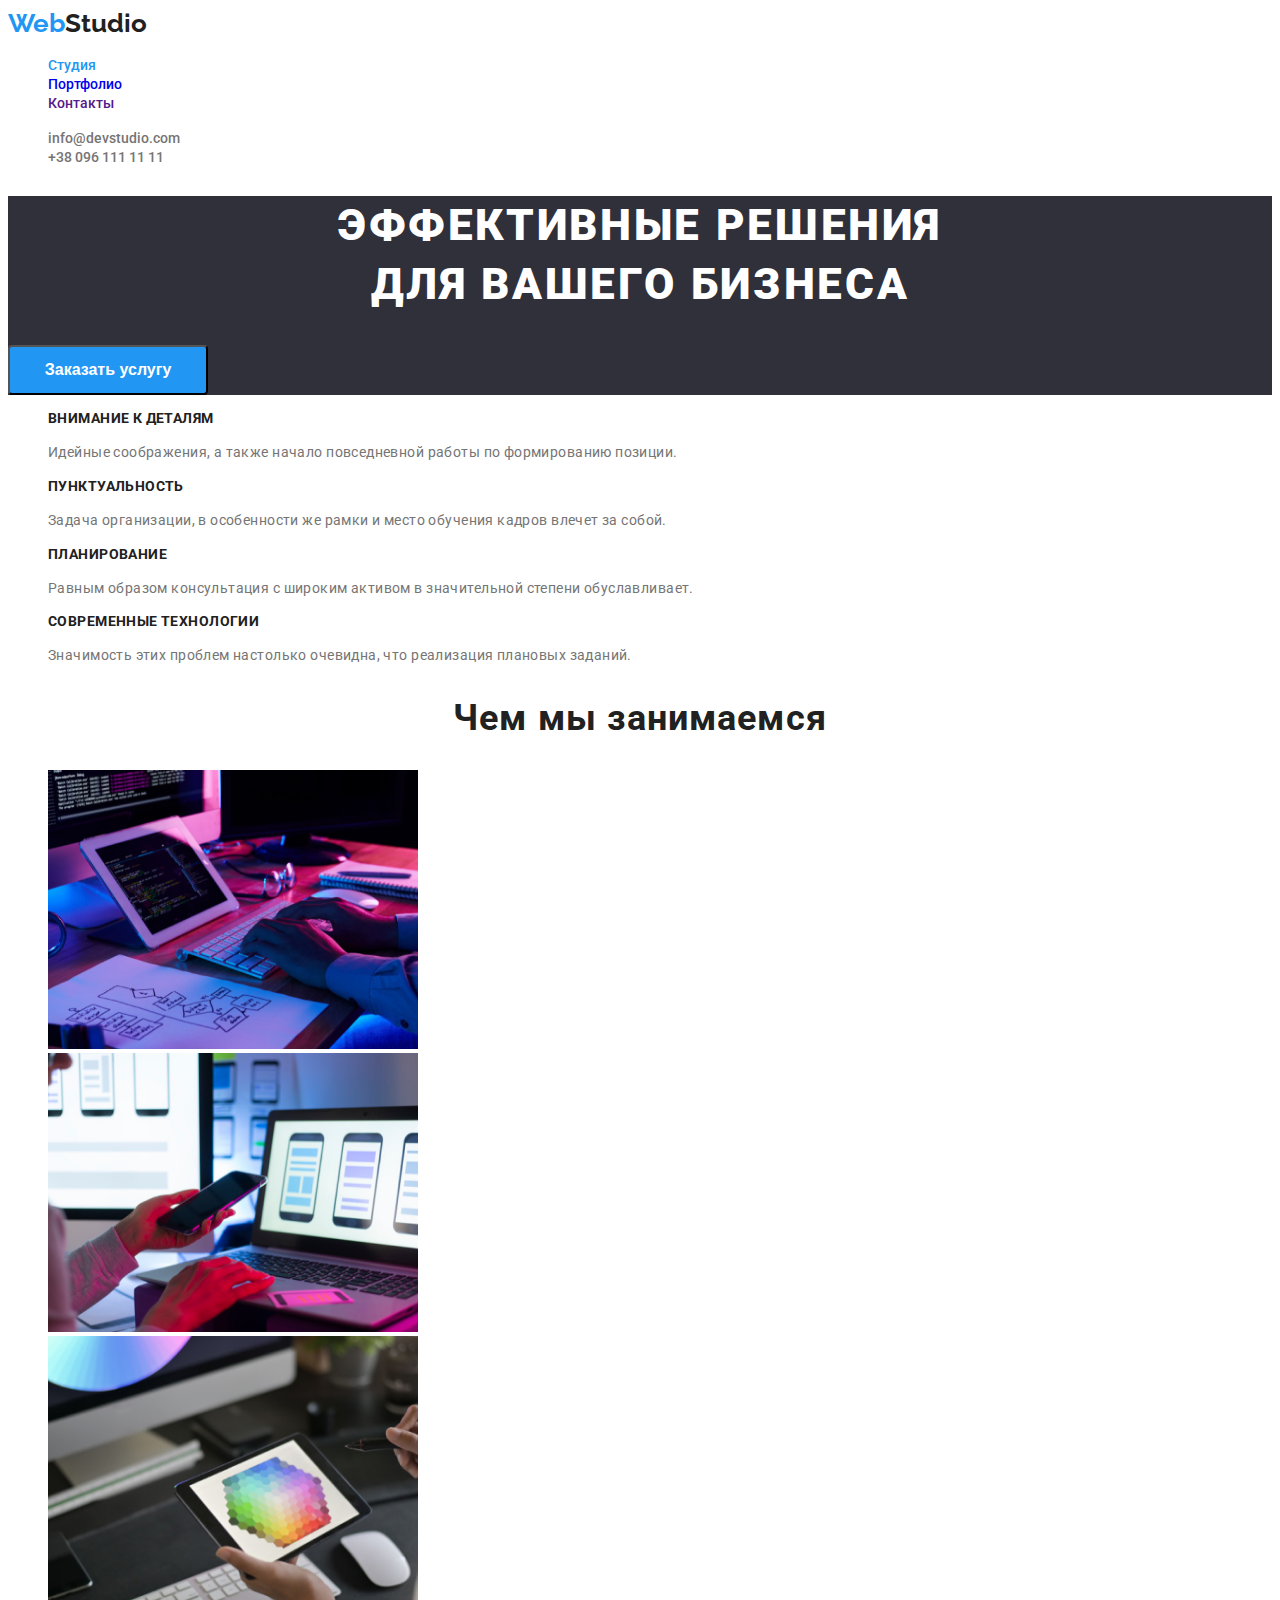
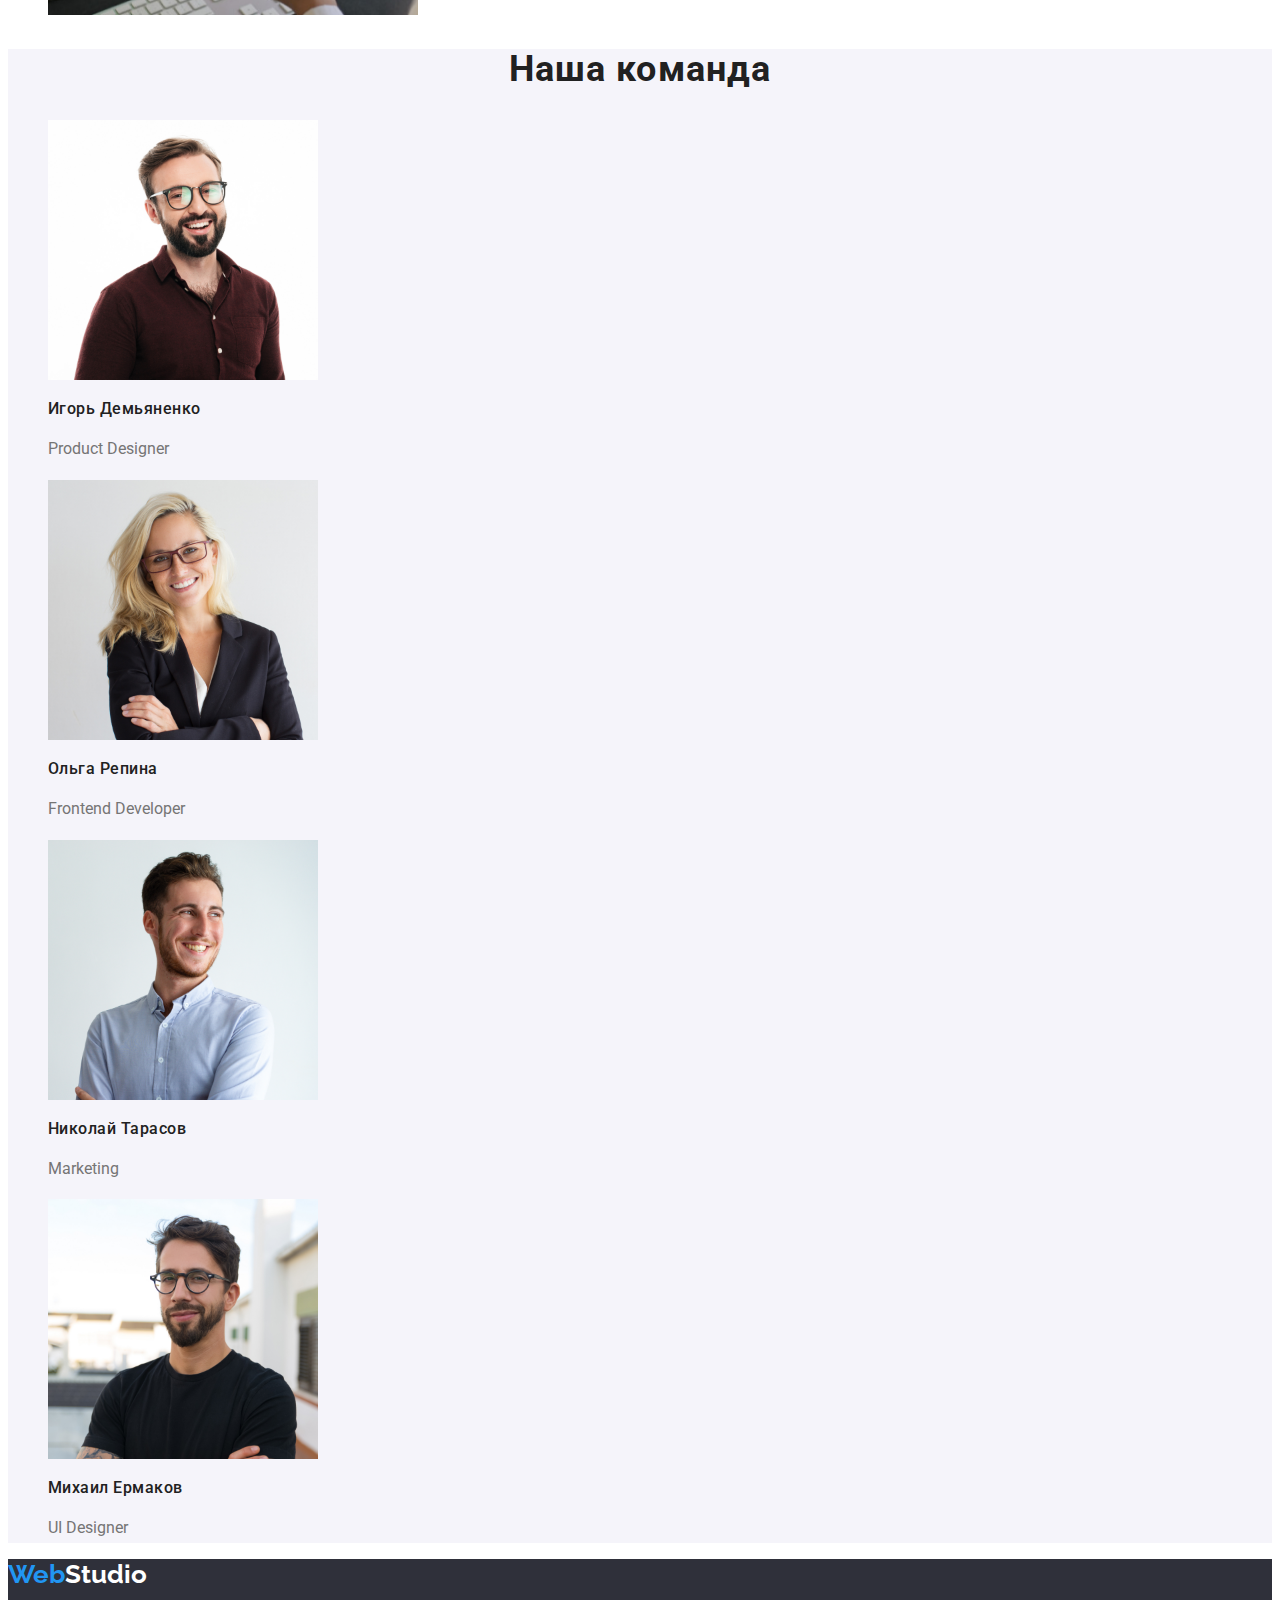
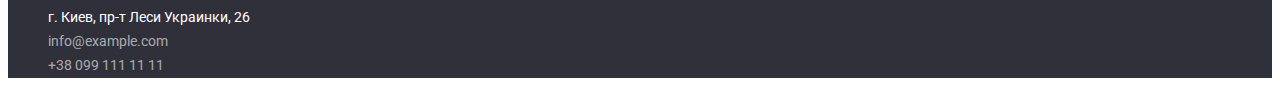
==== commit e165ed4b: "vars" ====
--- a/index.html
+++ b/index.html
@@ -17,10 +17,10 @@
             <a href="./index.html" lang="en" class="full-logo"><span class="web-logo">Web</span>Studio</a>
             <ul class="site-nav list">
                 <li>
-                    <a href="" class="link">Студия</a>
+                    <a href="./index.html" class="link current">Студия</a>
                 </li>
                 <li>
-                    <a href="" class="link">Портфолио</a>
+                    <a href="./portfolio.html" class="link">Портфолио</a>
                 </li>
                 <li>
                     <a href="" class="link">Контакты</a>
@@ -108,7 +108,7 @@
         <div class="bottom-part">
             <a href="./index.html" lang="en" class="full-logo-footer"><span class="web-logo">Web</span>Studio</a>
             <address>
-                <ul class="list">
+                <ul class="footer-contact list">
                     <li>
                         <a href="https://goo.gl/maps/LRv18BWCtSfgLsTC7" target="_blank" rel="noopener noreferrer"
                             class="address-footer">г. Киев,
--- a/css/style.css
+++ b/css/style.css
@@ -1,8 +1,17 @@
+:root {
+  --primery-text-color: #212121;
+  --title-text-color: #757575;
+  --accent-text-color: #2196f3;
+  --main-background-color: #ffffff;
+  --button-background-color: #f5f4fa;
+  --section-background-color: #2f303a;
+  --address-link-color: rgba(255, 255, 255, 0.6);
+}
+
 body {
   font-family: Roboto;
-  font-style: normal;
-  background-color: #ffffff;
-  color: #212121;
+  background-color: var(--main-background-color);
+  color: var(--primery-text-color);
 }
 
 .list {
@@ -14,7 +23,7 @@
   font-weight: 500;
   font-size: 14px;
   line-height: 1.14;
-  color: #2196f3;
+  color: var(--accent-text-color);
   text-decoration: none;
 }
 
@@ -25,31 +34,38 @@
   text-decoration: none;
 }
 
+.site-nav .link.current {
+  color: var(--accent-text-color);
+}
+
 .contact a {
   font-weight: 500;
   font-size: 14px;
   line-height: 1.2;
-  color: #757575;
+  color: var(--title-text-color);
   text-decoration: none;
 }
 
 .button-link {
+  font-family: Roboto;
+  color: var(--primery-text-color);
   font-weight: 500;
   font-size: 16px;
   line-height: 1.6;
   border: none;
-  background: #f5f4fa;
+  background: var(--button-background-color);
   cursor: pointer;
   border-radius: 4px;
 }
 
 .button-link:focus,
 .button-link:hover {
+  font-family: Roboto;
   font-weight: 500;
   font-size: 16px;
   line-height: 1.6;
-  color: #ffffff;
-  background-color: #2196f3;
+  color: var(--main-background-color);
+  background-color: var(--accent-text-color);
   cursor: pointer;
   border-radius: 4px;
 }
@@ -58,8 +74,8 @@
   font-weight: bold;
   font-size: 16px;
   line-height: 1.87;
-  color: #ffffff;
-  background-color: #2196f3;
+  color: var(--main-background-color);
+  background-color: var(--accent-text-color);
   cursor: pointer;
   width: 200px;
   height: 50px;
@@ -72,7 +88,7 @@
   font-weight: bold;
   font-size: 26px;
   line-height: 1.2;
-  color: black;
+  color: var(--primery-text-color);
   text-decoration: none;
 }
 
@@ -82,16 +98,16 @@
   font-weight: bold;
   font-size: 26px;
   line-height: 1.2;
-  color: #ffffff;
+  color: var(--main-background-color);
   text-decoration: none;
 }
 
 .web-logo {
-  color: #2196f3;
+  color: var(--accent-text-color);
 }
 
 .bottom-part {
-  background-color: #2f303a;
+  background-color: var(--section-background-color);
 }
 
 .examples h3 {
@@ -105,7 +121,7 @@
   font-weight: normal;
   font-size: 16px;
   line-height: 1.8;
-  color: #757575;
+  color: var(--title-text-color);
 }
 
 .details h3 {
@@ -121,14 +137,14 @@
   font-size: 14px;
   line-height: 1.71;
   letter-spacing: 0.03em;
-  color: #757575;
+  color: var(--title-text-color);
 }
 
 .address-link {
   font-weight: normal;
   font-size: 14px;
   line-height: 1.7;
-  color: rgba(255, 255, 255, 0.6);
+  color: var(--address-link-color);
   text-decoration: none;
 }
 
@@ -137,26 +153,26 @@
   font-weight: 500;
   font-size: 14px;
   line-height: 1.2;
-  color: #2196f3;
+  color: var(--accent-text-color);
 }
 
 .address-footer {
   font-weight: normal;
   font-size: 14px;
   line-height: 1.7;
-  color: #ffffff;
+  color: var(--main-background-color);
   text-decoration: none;
 }
 
 .hero-section {
-  background-color: #2f303a;
+  background-color: var(--section-background-color);
 }
 
 h1 {
   font-weight: 900;
   font-size: 44px;
   line-height: 1.36;
-  color: #ffffff;
+  color: var(--main-background-color);
   text-align: center;
   letter-spacing: 0.06em;
   text-transform: uppercase;
@@ -186,5 +202,9 @@
 }
 
 .our-team {
-  background-color: #f5f4fa;
-}
+  background-color: var(--button-background-color);
+}
+
+.footer-contact {
+  font-style: normal;
+}
